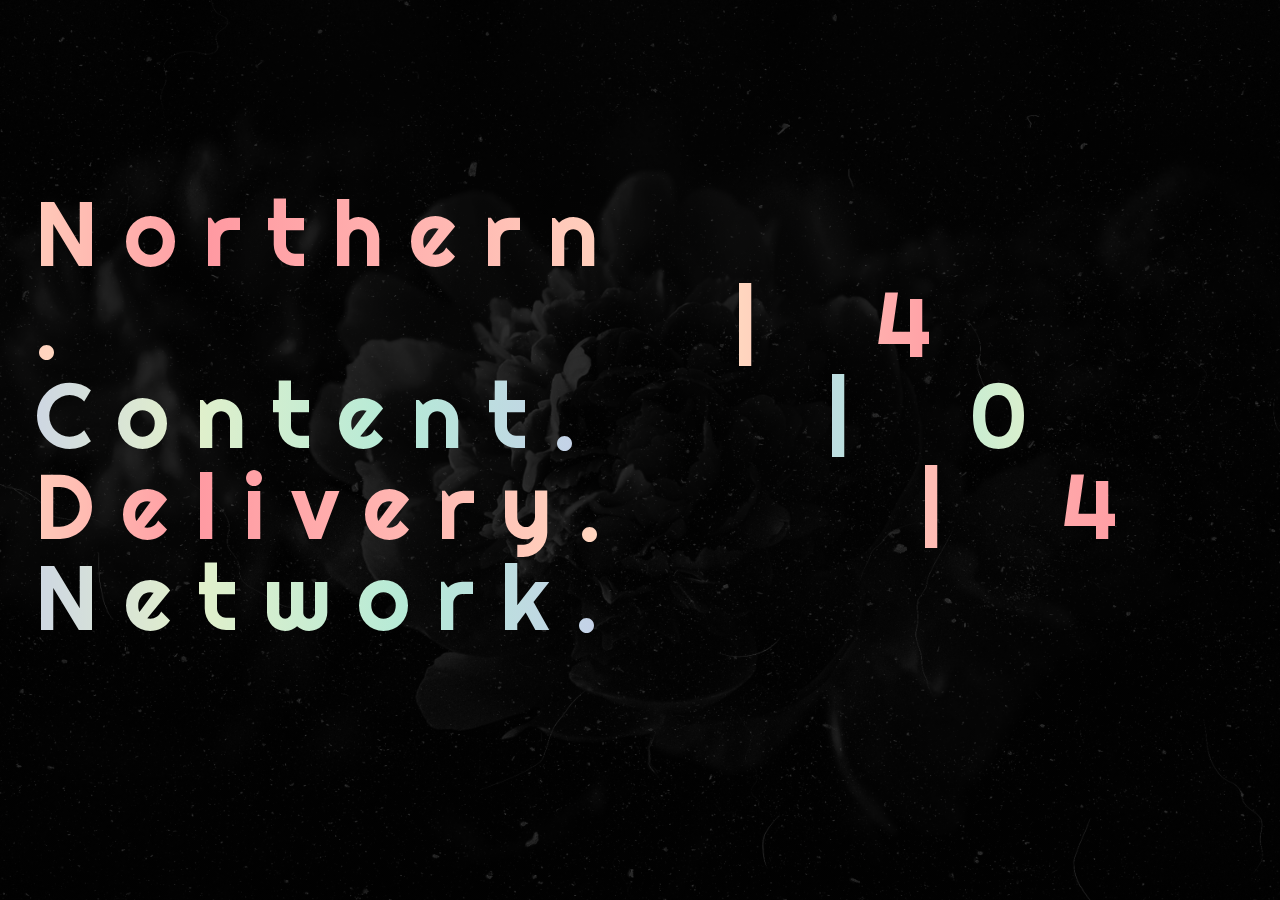
==== 404/index.html @ 8bcfa13d "Add files via upload" ====
<!DOCTYPE HTML>
<html lang="en">
	<head>
		<title>N̷R̷T̷H̷C̷D̷N̷.̷M̷E̷</title>
		<meta charset="utf-8" />
		<meta name="viewport" content="width=device-width,initial-scale=1,user-scalable=no" />
		<meta name="description" content="NRTHCDN, Some Wacky CDN for ServersFrom.Space. Idk, probably my shared files and images here." />
		<link href="https://fonts.googleapis.com/css?family=Righteous:400,400italic" rel="stylesheet" type="text/css" />
		<link rel="icon" type="image/png" href="assets/images/favicon.png" />
		<link rel="apple-touch-icon" href="assets/images/apple-touch-icon.png" />
		<link rel="stylesheet" href="assets/main.css" />
		<noscript><link rel="stylesheet" href="assets/noscript.css" /></noscript>
	</head>
	<body class="is-loading">
		<div id="wrapper">
			<div id="main">
				<div class="inner">
					<div id="container02" class="container columns">
						<div class="inner">
							<div>
								<h1 id="text06"><a href="#">Northern.</a></h1>
								<h1 id="text04"><a href="#">Content.</a></h1>
								<h1 id="text08"><a href="#">Delivery.</a></h1>
								<h1 id="text02"><a href="#">Network.</a></h1>
							</div>
							<div>
								<h1 id="text03"><a href="#">⠀|⠀4</a></h1>
								<h1 id="text07"><a href="#">⠀⠀|⠀0</a></h1>
								<h1 id="text05"><a href="#">⠀⠀⠀|⠀4</a></h1>
							</div>
						</div>
					</div>
					<div id="embed07">
						<style>
						.rainbow_text_animated {
						 background: linear-gradient(to right, #6666ff, #0099ff, #00ff00, #ff3399, #6666ff);
						 -webkit-background-clip: text;
						 background-clip: text;
						 color: transparent;
						 animation: rainbow_animation 6s ease-in-out infinite;
						 background-size: 400% 100%;
						}
						
						@keyframes rainbow_animation {
						 0%,100% {
						 background-position: 0 0;
						 }
						
						 50% {
						 background-position: 100% 0;
						 }
						}
						</style>
					</div>
				</div>
			</div>
		</div>
		<script src="assets/main.js"></script>
	</body>
</html>
---- 404/assets/main.css ----
html,body,div,span,applet,object,iframe,h1,h2,h3,h4,h5,h6,p,blockquote,pre,a,abbr,acronym,address,big,cite,code,del,dfn,em,img,ins,kbd,q,s,samp,small,strike,strong,sub,sup,tt,var,b,u,i,center,dl,dt,dd,ol,ul,li,fieldset,form,label,legend,table,caption,tbody,tfoot,thead,tr,th,td,article,aside,canvas,details,embed,figure,figcaption,footer,header,hgroup,menu,nav,output,ruby,section,summary,time,mark,audio,video{margin:0;padding:0;border:0;font-size:100%;font:inherit;vertical-align:baseline;}article,aside,details,figcaption,figure,footer,header,hgroup,menu,nav,section{display:block;}body{line-height:1;}ol,ul{list-style:none;}blockquote,q{quotes:none;}blockquote:before,blockquote:after,q:before,q:after{content:'';content:none;}table{border-collapse:collapse;border-spacing:0;}body{-webkit-text-size-adjust:none}mark{background-color:transparent;color:inherit}input::-moz-focus-inner{border:0;padding:0}input[type="text"],input[type="email"],select,textarea{-moz-appearance:none;-webkit-appearance:none;-ms-appearance:none;appearance:none}

*, *:before, *:after {
	box-sizing: border-box;
}

body {
	min-width: 320px;
	min-height: 100vh;
	line-height: 1.0;
	word-wrap: break-word;
	overflow-x: hidden;
}

u {
	text-decoration: underline;
}

strong {
	color: inherit;
	font-weight: bolder;
}

em {
	font-style: italic;
}

code {
	font-family: 'Lucida Console', 'Courier New', monospace;
	font-weight: normal;
	text-indent: 0;
	letter-spacing: 0;
	font-size: 0.9em;
	margin: 0 0.25em;
	padding: 0.25em 0.5em;
	background-color: rgba(144,144,144,0.25);
	border-radius: 0.25em;
}

mark {
	background-color: rgba(144,144,144,0.25);
}

a {
	-moz-transition: color 0.25s ease, background-color 0.25s ease, border-color 0.25s ease;
	-webkit-transition: color 0.25s ease, background-color 0.25s ease, border-color 0.25s ease;
	-ms-transition: color 0.25s ease, background-color 0.25s ease, border-color 0.25s ease;
	transition: color 0.25s ease, background-color 0.25s ease, border-color 0.25s ease;
	color: inherit;
	text-decoration: underline;
}

s {
	text-decoration: line-through;
}

body:before {
	content: '';
	display: block;
	position: fixed;
	top: 0;
	left: 0;
	width: 100vw;
	height: 100vh;
	z-index: 0;
	-moz-pointer-events: none;
	-webkit-pointer-events: none;
	-ms-pointer-events: none;
	pointer-events: none;
	-moz-transform: scale(1);
	-webkit-transform: scale(1);
	-ms-transform: scale(1);
	transform: scale(1);
	background-attachment: scroll;
	background-image: linear-gradient(to top, rgba(0,0,0,0.753), rgba(0,0,0,0.753)), url('images/bg.png');
	background-position: 0% 0%, center;
	background-repeat: repeat, no-repeat;
	background-size: auto, cover;
	background-color: #FFFFFF;
}

body:after {
	display: block;
	content: '';
	position: fixed;
	top: 0;
	left: 0;
	width: 100%;
	height: 100%;
	background-color: #000000;
	z-index: 1;
	opacity: 0;
	visibility: hidden;
	-moz-transition: opacity 1s ease-in-out 0s, visibility 1s 0s;
	-webkit-transition: opacity 1s ease-in-out 0s, visibility 1s 0s;
	-ms-transition: opacity 1s ease-in-out 0s, visibility 1s 0s;
	transition: opacity 1s ease-in-out 0s, visibility 1s 0s;
	-moz-transform: scale(1);
	-webkit-transform: scale(1);
	-ms-transform: scale(1);
	transform: scale(1);
}

body.is-loading:after {
	opacity: 1;
	visibility: visible;
}

html {
	font-size: 18pt;
}

#wrapper {
	-webkit-overflow-scrolling: touch;
	display: flex;
	-moz-flex-direction: column;
	-webkit-flex-direction: column;
	-ms-flex-direction: column;
	flex-direction: column;
	-moz-align-items: center;
	-webkit-align-items: center;
	-ms-align-items: center;
	align-items: center;
	-moz-justify-content: center;
	-webkit-justify-content: center;
	-ms-justify-content: center;
	justify-content: center;
	min-height: 100vh;
	position: relative;
	z-index: 2;
	overflow: hidden;
}

#main {
	display: flex;
	position: relative;
	max-width: 100%;
	z-index: 1;
	-moz-align-items: center;
	-webkit-align-items: center;
	-ms-align-items: center;
	align-items: center;
	-moz-justify-content: center;
	-webkit-justify-content: center;
	-ms-justify-content: center;
	justify-content: center;
	-moz-flex-grow: 0;
	-webkit-flex-grow: 0;
	-ms-flex-grow: 0;
	flex-grow: 0;
	-moz-flex-shrink: 0;
	-webkit-flex-shrink: 0;
	-ms-flex-shrink: 0;
	flex-shrink: 0;
	text-align: center;
	-moz-transition: opacity 2s ease 0s,-moz-filter 2s ease 0s;
	-webkit-transition: opacity 2s ease 0s,-webkit-filter 2s ease 0s;
	-ms-transition: opacity 2s ease 0s,-ms-filter 2s ease 0s;
	transition: opacity 2s ease 0s,filter 2s ease 0s;
}

#main > .inner {
	position: relative;
	z-index: 1;
	border-radius: inherit;
	padding: 4rem 2rem;
	max-width: 100%;
	width: 76rem;
}

#main > .inner > * {
	margin-top: 4rem;
	margin-bottom: 4rem;
	-moz-transition: opacity 1s ease-in-out 0s,-moz-filter 1s ease-in-out 0s;
	-webkit-transition: opacity 1s ease-in-out 0s,-webkit-filter 1s ease-in-out 0s;
	-ms-transition: opacity 1s ease-in-out 0s,-ms-filter 1s ease-in-out 0s;
	transition: opacity 1s ease-in-out 0s,filter 1s ease-in-out 0s;
}

#main > .inner > :first-child {
	margin-top: 0 !important;
}

#main > .inner > :last-child {
	margin-bottom: 0 !important;
}

#main > .inner > .full {
	margin-left: calc(-2rem);
	width: calc(100% + 4rem + 0.4725px);
	max-width: calc(100% + 4rem + 0.4725px);
}

#main > .inner > .full:first-child {
	margin-top: -4rem !important;
	border-top-left-radius: inherit;
	border-top-right-radius: inherit;
}

#main > .inner > .full:last-child {
	margin-bottom: -4rem !important;
	border-bottom-left-radius: inherit;
	border-bottom-right-radius: inherit;
}

#main > .inner > .full.screen {
	width: 100vw;
	max-width: 100vw;
	position: relative;
	border-radius: 0 !important;
	left: 50%;
	right: auto;
	margin-left: -50vw;
}

body.is-loading #main {
	opacity: 0;
	-moz-filter: blur(2px);
	-webkit-filter: blur(2px);
	-ms-filter: blur(2px);
	filter: blur(2px);
}

body.is-loading #main > .inner > * {
	opacity: 0;
	-moz-filter: blur(2px);
	-webkit-filter: blur(2px);
	-ms-filter: blur(2px);
	filter: blur(2px);
}

#main > .inner > :nth-child(2) {
	-moz-transition-delay: 0.375s;
	-webkit-transition-delay: 0.375s;
	-ms-transition-delay: 0.375s;
	transition-delay: 0.375s;
}

#main > .inner > :nth-child(3) {
	-moz-transition-delay: 0.75s;
	-webkit-transition-delay: 0.75s;
	-ms-transition-delay: 0.75s;
	transition-delay: 0.75s;
}

#main > .inner > :nth-child(4) {
	-moz-transition-delay: 1.125s;
	-webkit-transition-delay: 1.125s;
	-ms-transition-delay: 1.125s;
	transition-delay: 1.125s;
}

#main > .inner > :nth-child(5) {
	-moz-transition-delay: 1.5s;
	-webkit-transition-delay: 1.5s;
	-ms-transition-delay: 1.5s;
	transition-delay: 1.5s;
}

#main > .inner > :nth-child(6) {
	-moz-transition-delay: 1.875s;
	-webkit-transition-delay: 1.875s;
	-ms-transition-delay: 1.875s;
	transition-delay: 1.875s;
}

#main > .inner > :nth-child(7) {
	-moz-transition-delay: 2.25s;
	-webkit-transition-delay: 2.25s;
	-ms-transition-delay: 2.25s;
	transition-delay: 2.25s;
}

#main > .inner > :nth-child(8) {
	-moz-transition-delay: 2.625s;
	-webkit-transition-delay: 2.625s;
	-ms-transition-delay: 2.625s;
	transition-delay: 2.625s;
}

#main > .inner > :nth-child(9) {
	-moz-transition-delay: 3s;
	-webkit-transition-delay: 3s;
	-ms-transition-delay: 3s;
	transition-delay: 3s;
}

body.is-instant #main, body.is-instant #main > .inner > *,body.is-instant #main > .inner > section > *  {
	-moz-transition: none !important;
	-webkit-transition: none !important;
	-ms-transition: none !important;
	transition: none !important;
}

body.is-instant:after {
	display: none !important;
	-moz-transition: none !important;
	-webkit-transition: none !important;
	-ms-transition: none !important;
	transition: none !important;
}

h1 br + br, h2 br + br, h3 br + br, p br + br {
	display: block;
	content: ' ';
}

h1 .li, h2 .li, h3 .li, p .li {
	display: list-item;
	padding-left: 0.5em;
	margin: 0.75em 0 0 1em;
}

#text06 br + br {
	margin-top: 0.6rem;
}

#text06 {
	text-align: left;
	color: #F5DEB3;
	font-family: 'Righteous', cursive;
	letter-spacing: 1.5rem;
	width: calc(100% + 1.5rem);
	font-size: 5.25em;
	line-height: 1;
	font-weight: 400;
}

#text06 a {
	text-decoration: none;
}

#text06 a:hover {
	text-decoration: underline;
}

#text06 a {
	background: linear-gradient(to right, #FF9AA2, #FFB7B2, #FFDAC1, #FF9AA2, #FFB7B2, #FFDAC1, #FF9AA2, #FFB7B2, #FFDAC1, #FF9AA2, #FFB7B2, #FFDAC1);
	-webkit-background-clip: text;
	background-clip: text;
	color: transparent;
	animation: rainbow_animation 4s ease-in-out infinite;
	background-size: 400% 100%;
	background-position: 100% 0;
}

#text03 br + br {
	margin-top: 0.6rem;
}

#text03 {
	text-align: left;
	color: #F5DEB3;
	font-family: 'Righteous', cursive;
	letter-spacing: 1.5rem;
	width: calc(100% + 1.5rem);
	font-size: 5.25em;
	line-height: 1;
	font-weight: 400;
}

#text03 a {
	text-decoration: none;
}

#text03 a:hover {
	text-decoration: underline;
}

#text03 a {
	background: linear-gradient(to left, #FF9AA2, #FFB7B2, #FFDAC1, #FF9AA2, #FFB7B2, #FFDAC1, #FF9AA2, #FFB7B2, #FFDAC1, #FF9AA2, #FFB7B2, #FFDAC1);
	-webkit-background-clip: text;
	background-clip: text;
	color: transparent;
	animation: rainbow_animation 4s ease-in-out infinite;
	background-size: 400% 100%;
	background-position: 100% 0;
}

#text07 br + br {
	margin-top: 0.6rem;
}

#text07 {
	text-align: left;
	color: #F5DEB3;
	font-family: 'Righteous', cursive;
	letter-spacing: 1.5rem;
	width: calc(100% + 1.5rem);
	font-size: 5.25em;
	line-height: 1;
	font-weight: 400;
}

#text07 a {
	text-decoration: none;
}

#text07 a:hover {
	text-decoration: underline;
}

#text07 a {
	background: linear-gradient(to left, #E2F0CB, #B5EAD7, #C7CEEA, #E2F0CB, #B5EAD7, #C7CEEA, #E2F0CB, #B5EAD7, #C7CEEA, #E2F0CB, #B5EAD7, #C7CEEA);
	-webkit-background-clip: text;
	background-clip: text;
	color: transparent;
	animation: rainbow_animation 4s ease-in-out infinite;
	background-size: 400% 100%;
	background-position: 100% 0;
}

#text05 br + br {
	margin-top: 0.6rem;
}

#text05 {
	text-align: left;
	color: #F5DEB3;
	font-family: 'Righteous', cursive;
	letter-spacing: 1.5rem;
	width: calc(100% + 1.5rem);
	font-size: 5.25em;
	line-height: 1;
	font-weight: 400;
}

#text05 a {
	text-decoration: none;
}

#text05 a:hover {
	text-decoration: underline;
}

#text05 a {
	background: linear-gradient(to left, #FF9AA2, #FFB7B2, #FFDAC1, #FF9AA2, #FFB7B2, #FFDAC1, #FF9AA2, #FFB7B2, #FFDAC1, #FF9AA2, #FFB7B2, #FFDAC1);
	-webkit-background-clip: text;
	background-clip: text;
	color: transparent;
	animation: rainbow_animation 4s ease-in-out infinite;
	background-size: 400% 100%;
	background-position: 100% 0;
}

#text04 br + br {
	margin-top: 0.6rem;
}

#text04 {
	text-align: left;
	color: #F5DEB3;
	font-family: 'Righteous', cursive;
	letter-spacing: 1.5rem;
	width: calc(100% + 1.5rem);
	font-size: 5.25em;
	line-height: 1;
	font-weight: 400;
}

#text04 a {
	text-decoration: none;
}

#text04 a:hover {
	text-decoration: underline;
}

#text04 a {
	background: linear-gradient(to right, #E2F0CB, #B5EAD7, #C7CEEA, #E2F0CB, #B5EAD7, #C7CEEA, #E2F0CB, #B5EAD7, #C7CEEA, #E2F0CB, #B5EAD7, #C7CEEA);
	-webkit-background-clip: text;
	background-clip: text;
	color: transparent;
	animation: rainbow_animation 4s ease-in-out infinite;
	background-size: 400% 100%;
	background-position: 100% 0;
}

#text08 br + br {
	margin-top: 0.6rem;
}

#text08 {
	text-align: left;
	color: #F5DEB3;
	font-family: 'Righteous', cursive;
	letter-spacing: 1.5rem;
	width: calc(100% + 1.5rem);
	font-size: 5.25em;
	line-height: 1;
	font-weight: 400;
}

#text08 a {
	text-decoration: none;
}

#text08 a:hover {
	text-decoration: underline;
}

#text08 a {
	background: linear-gradient(to right, #FF9AA2, #FFB7B2, #FFDAC1, #FF9AA2, #FFB7B2, #FFDAC1, #FF9AA2, #FFB7B2, #FFDAC1, #FF9AA2, #FFB7B2, #FFDAC1);
	-webkit-background-clip: text;
	background-clip: text;
	color: transparent;
	animation: rainbow_animation 4s ease-in-out infinite;
	background-size: 400% 100%;
	background-position: 100% 0;
}

#text02 br + br {
	margin-top: 0.6rem;
}

#text02 {
	text-align: left;
	color: #F5DEB3;
	font-family: 'Righteous', cursive;
	letter-spacing: 1.5rem;
	width: calc(100% + 1.5rem);
	font-size: 5.25em;
	line-height: 1;
	font-weight: 400;
}

#text02 a {
	text-decoration: none;
}

#text02 a:hover {
	text-decoration: underline;
}

#text02 a {
	background: linear-gradient(to right, #E2F0CB, #B5EAD7, #C7CEEA, #E2F0CB, #B5EAD7, #C7CEEA, #E2F0CB, #B5EAD7, #C7CEEA, #E2F0CB, #B5EAD7, #C7CEEA);
	-webkit-background-clip: text;
	background-clip: text;
	color: transparent;
	animation: rainbow_animation 4s ease-in-out infinite;
	background-size: 400% 100%;
	background-position: 100% 0;
}

.container > .inner {
	vertical-align: top;
	position: relative;
	max-width: 100%;
	border-radius: inherit;
}

#main .container.full:first-child > .inner {
	border-top-left-radius: inherit;
	border-top-right-radius: inherit;
}

#main .container.full:last-child > .inner {
	border-bottom-left-radius: inherit;
	border-bottom-right-radius: inherit;
}

#container02 > .inner {
	padding: 0rem 0rem;
	width: 100%;
	max-width: 76rem;
}

#container02 {
	display: flex;
	width: 100%;
	-moz-align-items: center;
	-webkit-align-items: center;
	-ms-align-items: center;
	align-items: center;
	-moz-justify-content: center;
	-webkit-justify-content: center;
	-ms-justify-content: center;
	justify-content: center;
	background-color: transparent;
}

#container02.default > .inner > * {
	margin-top: 0rem;
	margin-bottom: 0rem;
}

#container02.default > .inner > *:first-child {
	margin-top: 0 !important;
}

#container02.default > .inner > *:last-child {
	margin-bottom: 0 !important;
}

#container02.columns > .inner {
	-moz-flex-wrap: wrap;
	-webkit-flex-wrap: wrap;
	-ms-flex-wrap: wrap;
	flex-wrap: wrap;
	display: inline-flex;
	-moz-align-items: center;
	-webkit-align-items: center;
	-ms-align-items: center;
	align-items: center;
}

#container02.columns > .inner > * {
	-moz-flex-shrink: 0;
	-webkit-flex-shrink: 0;
	-ms-flex-shrink: 0;
	flex-shrink: 0;
	-moz-flex-grow: 0;
	-webkit-flex-grow: 0;
	-ms-flex-grow: 0;
	flex-grow: 0;
	max-width: 100%;
	padding: 0 0 0 0rem;
}

#container02.columns > .inner > * > * {
	margin-top: 0rem;
	margin-bottom: 0rem;
}

#container02.columns > .inner > * > *:first-child {
	margin-top: 0 !important;
}

#container02.columns > .inner > * > *:last-child {
	margin-bottom: 0 !important;
}

#container02.columns > .inner > *:first-child {
	margin-left: 0rem;
}

#container02.default > .inner > .full {
	margin-left: calc(0rem);
	width: calc(100% + 0rem + 0.4725px);
	max-width: none;
}

#container02.default > .inner > .full:first-child {
	margin-top: 0rem !important;
	border-top-left-radius: inherit;
	border-top-right-radius: inherit;
}

#container02.default > .inner > .full:last-child {
	margin-bottom: 0rem !important;
	border-bottom-left-radius: inherit;
	border-bottom-right-radius: inherit;
}

#container02.columns > .inner > div > .full {
	margin-left: calc(-0rem);
	width: calc(100% + 0rem + 0.4725px);
	max-width: none;
}

#container02.columns > .inner > div:first-child > .full {
	margin-left: calc(0rem);
	width: calc(100% + 0rem + 0.4725px);
}

#container02.columns > .inner > div:last-child > .full {
	width: calc(100% + 0rem + 0.4725px);
}

#container02.columns > .inner > div > .full:first-child {
	margin-top: calc(0rem) !important;
}

#container02.columns > .inner > div > .full:last-child {
	margin-bottom: calc(0rem) !important;
}

#container02.columns > .inner > .full {
	align-self: stretch;
}

#container02.columns > .inner > .full:first-child {
	border-top-left-radius: inherit;
	border-bottom-left-radius: inherit;
}

#container02.columns > .inner > .full:last-child {
	border-top-right-radius: inherit;
	border-bottom-right-radius: inherit;
}

#container02.columns > .inner > .full > .full:first-child:last-child {
	height: calc(100% + 0rem);
	border-radius: inherit;
}

#container02.columns > .inner > .full > .full:first-child:last-child img {
	position: absolute;
	width: 100%;
	height: 100%;
}

#container02.columns > .inner > .full > .full:first-child:last-child a, #container02.columns > .inner > .full > .full:first-child:last-child span, #container02.columns > .inner > .full > .full:first-child:last-child img {
	height: 100%;
	border-radius: inherit;
}

#container02 > .inner > :nth-child(1) {
	width: 50%;
}

#container02 > .inner > :nth-child(2) {
	width: 50%;
}

@media (max-width: 1680px) {
	html {
		font-size: 13pt;
	}
}

@media (max-width: 1280px) {
	html {
		font-size: 13pt;
	}
}

@media (max-width: 980px) {
	html {
		font-size: 11pt;
	}
}

@media (max-width: 736px) {
	html {
		font-size: 11pt;
	}
	
	#main > .inner {
		padding: 3.5rem 2rem;
	}
	
	#main > .inner > * {
		margin-top: 4rem;
		margin-bottom: 4rem;
	}
	
	#main > .inner > .full {
		margin-left: calc(-2rem);
		width: calc(100% + 4rem + 0.4725px);
		max-width: calc(100% + 4rem + 0.4725px);
	}
	
	#main > .inner > .full:first-child {
		margin-top: -3.5rem !important;
	}
	
	#main > .inner > .full:last-child {
		margin-bottom: -3.5rem !important;
	}
	
	#main > .inner > .full.screen {
		margin-left: -50vw;
	}
	
	#text06 {
		letter-spacing: 1.3125rem;
		width: calc(100% + 1.3125rem);
		font-size: 3.5em;
		line-height: 1;
	}
	
	#text03 {
		letter-spacing: 1.3125rem;
		width: calc(100% + 1.3125rem);
		font-size: 3.5em;
		line-height: 1;
	}
	
	#text07 {
		letter-spacing: 1.3125rem;
		width: calc(100% + 1.3125rem);
		font-size: 3.5em;
		line-height: 1;
	}
	
	#text05 {
		letter-spacing: 1.3125rem;
		width: calc(100% + 1.3125rem);
		font-size: 3.5em;
		line-height: 1;
	}
	
	#text04 {
		letter-spacing: 1.3125rem;
		width: calc(100% + 1.3125rem);
		font-size: 3.5em;
		line-height: 1;
	}
	
	#text08 {
		letter-spacing: 1.3125rem;
		width: calc(100% + 1.3125rem);
		font-size: 3.5em;
		line-height: 1;
	}
	
	#text02 {
		letter-spacing: 1.3125rem;
		width: calc(100% + 1.3125rem);
		font-size: 3.5em;
		line-height: 1;
	}
	
	#container02 > .inner {
		padding: 0rem 0rem;
		max-width: 100%;
	}
	
	#container02.default > .inner > * {
		margin-top: 0rem;
		margin-bottom: 0rem;
	}
	
	#container02.columns > .inner {
		-moz-flex-direction: column !important;
		-webkit-flex-direction: column !important;
		-ms-flex-direction: column !important;
		flex-direction: column !important;
		-moz-flex-wrap: nowrap !important;
		-webkit-flex-wrap: nowrap !important;
		-ms-flex-wrap: nowrap !important;
		flex-wrap: nowrap !important;
	}
	
	#container02.columns > .inner > span {
		display: none;
	}
	
	#container02.columns > .inner > * > * {
		margin-top: 0rem;
		margin-bottom: 0rem;
	}
	
	#container02.columns > .inner > * {
		padding: 0rem 0 !important;
	}
	
	#container02.columns > .inner > *:first-child {
		margin-left: 0 !important;
		padding-top: 0 !important;
	}
	
	#container02.columns > .inner > *:last-child {
		padding-bottom: 0 !important;
	}
	
	#container02.columns > .inner > div.after-spacer {
		padding-top: 0 !important;
	}
	
	#container02.columns > .inner > div.before-spacer {
		padding-bottom: 0 !important;
	}
	
	#container02.default > .inner > .full {
		margin-left: calc(0rem);
		width: calc(100% + 0rem + 0.4725px);
	}
	
	#container02.default > .inner > .full:first-child {
		margin-top: 0rem !important;
	}
	
	#container02.default > .inner > .full:last-child {
		margin-bottom: 0rem !important;
	}
	
	#container02.columns > .inner > div > .full {
		margin-left: calc(0rem);
		width: calc(100% + 0rem + 0.4725px);
	}
	
	#container02.columns > .inner > div:first-of-type > .full {
		margin-left: calc(0rem);
		width: calc(100% + 0rem + 0.4725px);
	}
	
	#container02.columns > .inner > div:last-of-type > .full {
		margin-left: calc(0rem);
		width: calc(100% + 0rem + 0.4725px);
	}
	
	#container02.columns > .inner > div > .full:first-child {
		margin-top: -0rem !important;
	}
	
	#container02.columns > .inner > div > .full:last-child {
		margin-bottom: -0rem !important;
	}
	
	#container02.columns > .inner > div:first-of-type > .full:first-child {
		margin-top: calc(0rem) !important;
	}
	
	#container02.columns > .inner > div:last-of-type > .full:last-child {
		margin-bottom: calc(0rem) !important;
	}
	
	#container02.columns > .inner > div:first-of-type, #container02.columns > .inner > div:first-of-type > .full:first-child {
		border-top-left-radius: inherit;
		border-top-right-radius: inherit;
	}
	
	#container02.columns > .inner > div:last-of-type, #container02.columns > .inner > div:last-of-type > .full:last-child {
		border-bottom-left-radius: inherit;
		border-bottom-right-radius: inherit;
	}
	
	#container02.columns > .inner > div:first-of-type, #container02.columns > .inner > div:first-of-type > .full:last-child {
		border-bottom-left-radius: 0 !important;
	}
	
	#container02.columns > .inner > div:last-of-type, #container02.columns > .inner > div:last-of-type > .full:first-child {
		border-top-right-radius: 0 !important;
	}
	
	#container02.columns > .inner > .full > .full:first-child:last-child {
		height: auto;
	}
	
	#container02.columns > .inner > .full > .full:first-child:last-child img {
		position: relative;
		width: 100%;
		height: auto;
	}
	
	#container02.columns > .inner > .full > .full:first-child:last-child a, #container02.columns > .inner > .full > .full:first-child:last-child span, #container02.columns > .inner > .full > .full:first-child:last-child img {
		height: auto;
	}
	
	#container02 > .inner > :nth-child(1) {
		width: 100% !important;
		min-height: 100% !important;
		text-align: inherit !important;
	}
	
	#container02 > .inner > :nth-child(2) {
		width: 100% !important;
		min-height: 100% !important;
		text-align: inherit !important;
	}
}

@media (max-width: 480px) {
	#main > .inner > * {
		margin-top: 3.0625rem;
		margin-bottom: 3.0625rem;
	}
	
	#container02.default > .inner > * {
		margin-top: 0rem;
		margin-bottom: 0rem;
	}
	
	#container02.columns > .inner > * > * {
		margin-top: 0rem;
		margin-bottom: 0rem;
	}
}

@media (max-width: 360px) {
	#main > .inner {
		padding: 2.625rem 1.5rem;
	}
	
	#main > .inner > * {
		margin-top: 2.25rem;
		margin-bottom: 2.25rem;
	}
	
	#main > .inner > .full {
		margin-left: calc(-1.5rem);
		width: calc(100% + 3rem + 0.4725px);
		max-width: calc(100% + 3rem + 0.4725px);
	}
	
	#main > .inner > .full:first-child {
		margin-top: -2.625rem !important;
	}
	
	#main > .inner > .full:last-child {
		margin-bottom: -2.625rem !important;
	}
	
	#main > .inner > .full.screen {
		margin-left: -50vw;
	}
	
	#text06 {
		font-size: 3.5em;
	}
	
	#text03 {
		font-size: 3.5em;
	}
	
	#text07 {
		font-size: 3.5em;
	}
	
	#text05 {
		font-size: 3.5em;
	}
	
	#text04 {
		font-size: 3.5em;
	}
	
	#text08 {
		font-size: 3.5em;
	}
	
	#text02 {
		font-size: 3.5em;
	}
	
	#container02 > .inner {
		padding: 0rem 0rem;
	}
	
	#container02.default > .inner > * {
		margin-top: 0rem;
		margin-bottom: 0rem;
	}
	
	#container02.columns > .inner > * > * {
		margin-top: 0rem;
		margin-bottom: 0rem;
	}
	
	#container02.default > .inner > .full {
		margin-left: calc(-0rem);
		width: calc(100% + 0rem + 0.4725px);
	}
	
	#container02.default > .inner > .full:first-child {
		margin-top: -0rem !important;
	}
	
	#container02.default > .inner > .full:last-child {
		margin-bottom: -0rem !important;
	}
	
	#container02.columns > .inner > div > .full {
		margin-left: calc(-0rem);
		width: calc(100% + 0rem + 0.4725px);
	}
	
	#container02.columns > .inner > div:first-of-type > .full {
		margin-left: calc(-0rem);
		width: calc(100% + 0rem + 0.4725px);
	}
	
	#container02.columns > .inner > div:last-of-type > .full {
		margin-left: calc(-0rem);
		width: calc(100% + 0rem + 0.4725px);
	}
	
	#container02.columns > .inner > div > .full:first-child {
		margin-top: -0rem !important;
	}
	
	#container02.columns > .inner > div > .full:last-child {
		margin-bottom: -0rem !important;
	}
	
	#container02.columns > .inner > div:first-of-type > .full:first-child {
		margin-top: calc(-0rem) !important;
	}
	
	#container02.columns > .inner > div:last-of-type > .full:last-child {
		margin-bottom: calc(-0rem) !important;
	}
}
---- 404/assets/noscript.css ----
body {
	overflow: auto !important;
}

body:after {
	display: none !important;
}

#main > .inner {
	opacity: 1.0 !important;
}

#main {
	opacity: 1.0 !important;
	-moz-transform: none !important;
	-webkit-transform: none !important;
	-ms-transform: none !important;
	transform: none !important;
	-moz-transition: none !important;
	-webkit-transition: none !important;
	-ms-transition: none !important;
	transition: none !important;
	-moz-filter: none !important;
	-webkit-filter: none !important;
	-ms-filter: none !important;
	filter: none !important;
}

#main > .inner > section {
	opacity: 1.0 !important;
	-moz-transform: none !important;
	-webkit-transform: none !important;
	-ms-transform: none !important;
	transform: none !important;
	-moz-transition: none !important;
	-webkit-transition: none !important;
	-ms-transition: none !important;
	transition: none !important;
	-moz-filter: none !important;
	-webkit-filter: none !important;
	-ms-filter: none !important;
	filter: none !important;
}

#main > .inner > * {
	opacity: 1.0 !important;
	-moz-transform: none !important;
	-webkit-transform: none !important;
	-ms-transform: none !important;
	transform: none !important;
	-moz-transition: none !important;
	-webkit-transition: none !important;
	-ms-transition: none !important;
	transition: none !important;
	-moz-filter: none !important;
	-webkit-filter: none !important;
	-ms-filter: none !important;
	filter: none !important;
}
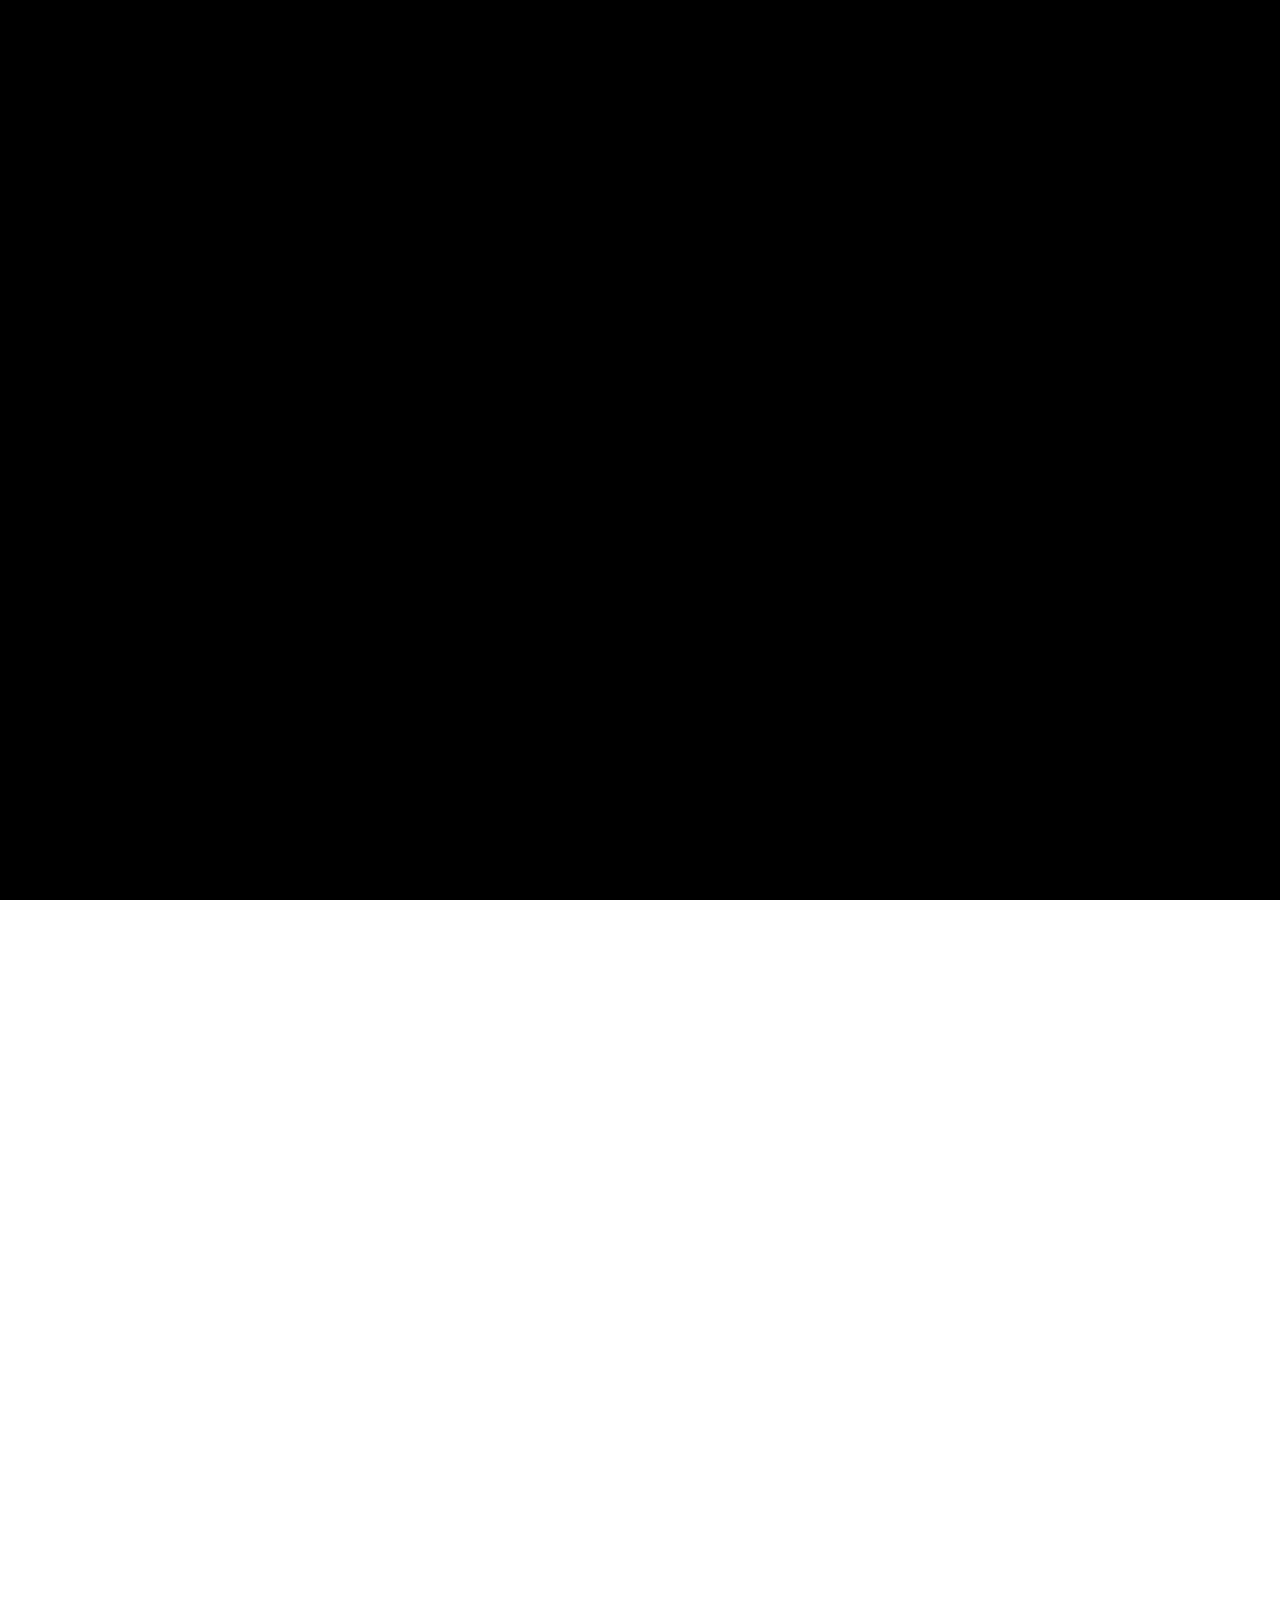
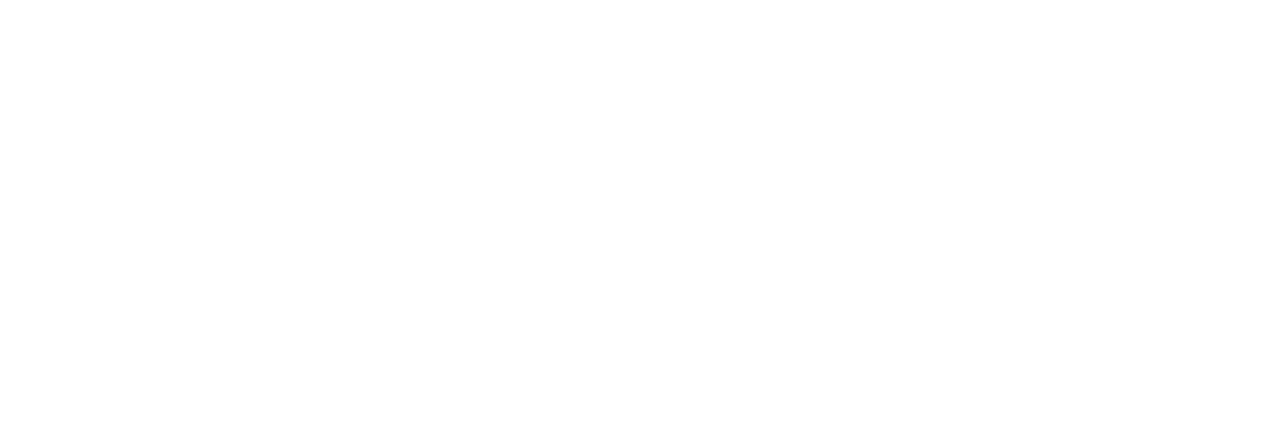
==== commit 06f01341: "Fixed the About Us glitch. No info for you." ====
--- a/404/index.html
+++ b/404/index.html
@@ -1,13 +1,11 @@
 <!DOCTYPE HTML>
 <html lang="en">
 	<head>
-		<title>N̷R̷T̷H̷C̷D̷N̷.̷M̷E̷</title>
+		<title>𝙉𝙤𝙧𝙩𝙝𝙚𝙧𝙣 𝘾𝙤𝙣𝙩𝙚𝙣𝙩 𝘿𝙚𝙡𝙞𝙫𝙚𝙧𝙮 𝙉𝙚𝙩𝙬𝙤𝙧𝙠</title>
 		<meta charset="utf-8" />
-		<meta name="viewport" content="width=device-width,initial-scale=1,user-scalable=no" />
-		<meta name="description" content="NRTHCDN, Some Wacky CDN for ServersFrom.Space. Idk, probably my shared files and images here." />
-		<link href="https://fonts.googleapis.com/css?family=Righteous:400,400italic" rel="stylesheet" type="text/css" />
-		<link rel="icon" type="image/png" href="assets/images/favicon.png" />
-		<link rel="apple-touch-icon" href="assets/images/apple-touch-icon.png" />
+		<meta name="viewport" content="width=device-width,initial-scale=1,user-scalable=yes" />
+		<meta name="description" content="Northern Content Delivery Network // NRTHCDN // For Everyone by CarbonTTV" />
+		<link href="https://fonts.googleapis.com/css?family=Josefin+Sans:400,400italic&display=swap" rel="stylesheet" type="text/css" />
 		<link rel="stylesheet" href="assets/main.css" />
 		<noscript><link rel="stylesheet" href="assets/noscript.css" /></noscript>
 	</head>
@@ -15,46 +13,87 @@
 		<div id="wrapper">
 			<div id="main">
 				<div class="inner">
-					<div id="container02" class="container columns">
-						<div class="inner">
-							<div>
-								<h1 id="text06"><a href="#">Northern.</a></h1>
-								<h1 id="text04"><a href="#">Content.</a></h1>
-								<h1 id="text08"><a href="#">Delivery.</a></h1>
-								<h1 id="text02"><a href="#">Network.</a></h1>
-							</div>
-							<div>
-								<h1 id="text03"><a href="#">⠀|⠀4</a></h1>
-								<h1 id="text07"><a href="#">⠀⠀|⠀0</a></h1>
-								<h1 id="text05"><a href="#">⠀⠀⠀|⠀4</a></h1>
+					<header id="header">
+						<div id="container09" class="module-border-wrap module container default full screen">
+							<div class="inner">
+								<p id="text30">⠀</p>
 							</div>
 						</div>
-					</div>
-					<div id="embed07">
-						<style>
-						.rainbow_text_animated {
-						 background: linear-gradient(to right, #6666ff, #0099ff, #00ff00, #ff3399, #6666ff);
-						 -webkit-background-clip: text;
-						 background-clip: text;
-						 color: transparent;
-						 animation: rainbow_animation 6s ease-in-out infinite;
-						 background-size: 400% 100%;
-						}
-						
-						@keyframes rainbow_animation {
-						 0%,100% {
-						 background-position: 0 0;
-						 }
-						
-						 50% {
-						 background-position: 100% 0;
-						 }
-						}
-						</style>
-					</div>
+						<div id="container03" class="container default full screen">
+							<div class="inner">
+								<h2 id="text05">Southern Content Delivery Network // 404</h2>
+							</div>
+						</div>
+						<div id="container04" class="container default full screen">
+							<div class="inner">
+								<ul id="buttons01" class="buttons">
+									<li>
+										<a href="https://nrthcdn.me/" class="button n01"><svg><use xlink:href="assets/icons.svg#home"></use></svg><span class="label">Home</span></a>
+									</li><li>
+										<a href="https://ftp.nrthcdn.me/public" class="button n02"><svg><use xlink:href="assets/icons.svg#globe"></use></svg><span class="label">Public Directory</span></a>
+									</li><li>
+										<a href="https://ftp.nrthcdn.me/admin" class="button n03"><svg><use xlink:href="assets/icons.svg#lock"></use></svg><span class="label">Admin Directory</span></a>
+									</li><li>
+										<a href="#" class="button n04"><svg><use xlink:href="assets/icons.svg#information"></use></svg><span class="label">About Us</span></a>
+									</li><li>
+										<a href="&#109;&#97;&#105;&#108;&#116;&#111;&#58;%61%64%6d%69%6e%40%73%65%72%76%65%72%73%66%72%6f%6d%2e%73%70%61%63%65" class="button n05"><svg><use xlink:href="assets/icons.svg#email"></use></svg><span class="label">Contact Us</span></a>
+									</li>
+								</ul>
+							</div>
+						</div>
+						<div id="container01" class="module-border-wrap module container default full screen">
+							<div class="inner">
+								<p id="text28">⠀</p>
+							</div>
+						</div>
+						<div id="container06" class="container default full screen">
+							<div class="inner">
+								<p id="text02">⠀</p>
+							</div>
+						</div>
+					</header>
+					<section id="home-section">
+						<div id="container08" class="container default full screen">
+							<div class="inner">
+							</div>
+						</div>
+					</section>
+					<footer id="footer">
+						<hr id="divider01">
+						<div id="container07" class="container default full screen">
+							<div class="inner">
+								<p id="text03">Copyright © 2019-2020 Northern Content Delivery Network. All Rights Reserved. // <a href="https://app.termly.io/document/privacy-policy/0a8426b0-e937-425b-ad47-7a2e7ea66d4a">Privacy Policy</a> // <a href="https://app.termly.io/document/cookie-policy/93811b1e-5cb4-4eab-bb3f-565e11580219">Cookie Policy</a></h2>
+							</div>
+						</div>
+						<div id="container02" class="module-border-wrap module container default full screen">
+							<div class="inner">
+								<p id="text01">⠀</p>
+							</div>
+						</div>
+					</footer>
 				</div>
 			</div>
 		</div>
 		<script src="assets/main.js"></script>
+		<style>
+		rainbow_text_animated {
+		 background: linear-gradient(to right, #12c2e9, #c471ed, #f64f59);
+		 -webkit-background-clip: text;
+		 background-clip: text;
+		 color: transparent;
+		 animation: rainbow_animation 4s ease-in-out infinite;
+		 background-size: 400% 100%;
+		}
+		
+		@keyframes rainbow_animation {
+		 0%,100% {
+		 background-position: 0 0;
+		 }
+		
+		 50% {
+		 background-position: 100% 0;
+		 }
+		}
+		</style>
 	</body>
 </html>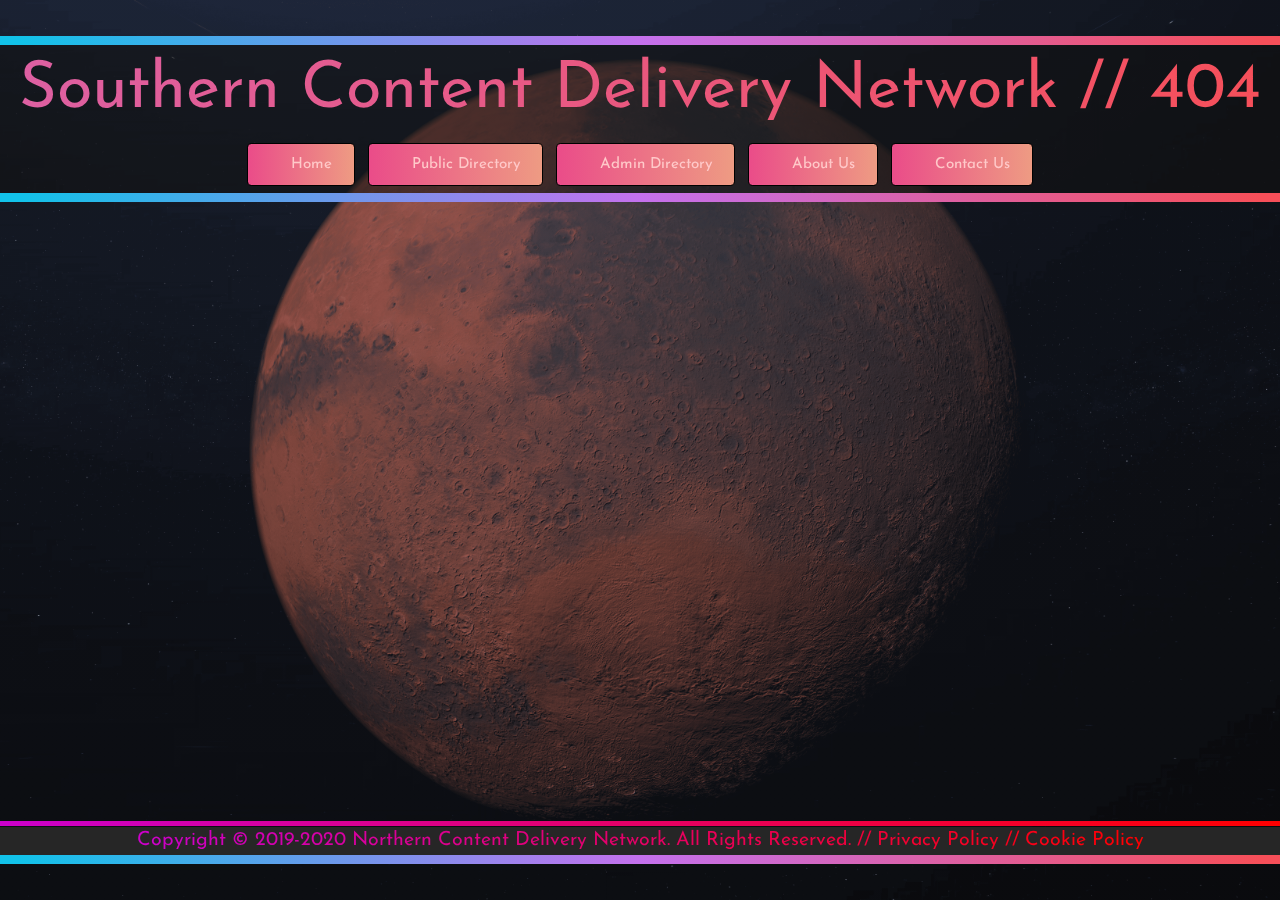
==== commit 00db39fd: "Added New Files" ====
--- a/404/index.html
+++ b/404/index.html
@@ -8,6 +8,14 @@
 		<link href="https://fonts.googleapis.com/css?family=Josefin+Sans:400,400italic&display=swap" rel="stylesheet" type="text/css" />
 		<link rel="stylesheet" href="assets/main.css" />
 		<noscript><link rel="stylesheet" href="assets/noscript.css" /></noscript>
+		<!-- Global site tag (gtag.js) - Google Analytics -->
+		<script async src="https://www.googletagmanager.com/gtag/js?id=UA-152607000-1"></script>
+		<script>
+  			window.dataLayer = window.dataLayer || [];
+  			function gtag(){dataLayer.push(arguments);}
+ 		 	gtag('js', new Date());
+			gtag('config', 'UA-152607000-1');
+		</script>
 	</head>
 	<body class="is-loading">
 		<div id="wrapper">
@@ -62,7 +70,7 @@
 						<hr id="divider01">
 						<div id="container07" class="container default full screen">
 							<div class="inner">
-								<p id="text03">Copyright © 2019-2020 Northern Content Delivery Network. All Rights Reserved. // <a href="https://app.termly.io/document/privacy-policy/0a8426b0-e937-425b-ad47-7a2e7ea66d4a">Privacy Policy</a> // <a href="https://app.termly.io/document/cookie-policy/93811b1e-5cb4-4eab-bb3f-565e11580219">Cookie Policy</a></h2>
+								<p id="text03">Copyright © 2019-2020 Northern Content Delivery Network. All Rights Reserved. // <a href="https://app.termly.io/document/privacy-policy/0a8426b0-e937-425b-ad47-7a2e7ea66d4a">Privacy Policy</a> // <a href="https://app.termly.io/document/cookie-policy/93811b1e-5cb4-4eab-bb3f-565e11580219">Cookie Policy</a></p>
 							</div>
 						</div>
 						<div id="container02" class="module-border-wrap module container default full screen">
@@ -96,4 +104,4 @@
 		}
 		</style>
 	</body>
-</html>+</html>
--- a/404/assets/main.css
+++ b/404/assets/main.css
@@ -1,1085 +1 @@
-html,body,div,span,applet,object,iframe,h1,h2,h3,h4,h5,h6,p,blockquote,pre,a,abbr,acronym,address,big,cite,code,del,dfn,em,img,ins,kbd,q,s,samp,small,strike,strong,sub,sup,tt,var,b,u,i,center,dl,dt,dd,ol,ul,li,fieldset,form,label,legend,table,caption,tbody,tfoot,thead,tr,th,td,article,aside,canvas,details,embed,figure,figcaption,footer,header,hgroup,menu,nav,output,ruby,section,summary,time,mark,audio,video{margin:0;padding:0;border:0;font-size:100%;font:inherit;vertical-align:baseline;}article,aside,details,figcaption,figure,footer,header,hgroup,menu,nav,section{display:block;}body{line-height:1;}ol,ul{list-style:none;}blockquote,q{quotes:none;}blockquote:before,blockquote:after,q:before,q:after{content:'';content:none;}table{border-collapse:collapse;border-spacing:0;}body{-webkit-text-size-adjust:none}mark{background-color:transparent;color:inherit}input::-moz-focus-inner{border:0;padding:0}input[type="text"],input[type="email"],select,textarea{-moz-appearance:none;-webkit-appearance:none;-ms-appearance:none;appearance:none}
-
-*, *:before, *:after {
-	box-sizing: border-box;
-}
-
-body {
-	min-width: 320px;
-	min-height: 100vh;
-	line-height: 1.0;
-	word-wrap: break-word;
-	overflow-x: hidden;
-}
-
-u {
-	text-decoration: underline;
-}
-
-strong {
-	color: inherit;
-	font-weight: bolder;
-}
-
-em {
-	font-style: italic;
-}
-
-code {
-	font-family: 'Lucida Console', 'Courier New', monospace;
-	font-weight: normal;
-	text-indent: 0;
-	letter-spacing: 0;
-	font-size: 0.9em;
-	margin: 0 0.25em;
-	padding: 0.25em 0.5em;
-	background-color: rgba(144,144,144,0.25);
-	border-radius: 0.25em;
-}
-
-mark {
-	background-color: rgba(144,144,144,0.25);
-}
-
-a {
-	-moz-transition: color 0.25s ease, background-color 0.25s ease, border-color 0.25s ease;
-	-webkit-transition: color 0.25s ease, background-color 0.25s ease, border-color 0.25s ease;
-	-ms-transition: color 0.25s ease, background-color 0.25s ease, border-color 0.25s ease;
-	transition: color 0.25s ease, background-color 0.25s ease, border-color 0.25s ease;
-	color: inherit;
-	text-decoration: underline;
-}
-
-s {
-	text-decoration: line-through;
-}
-
-body:before {
-	content: '';
-	display: block;
-	position: fixed;
-	top: 0;
-	left: 0;
-	width: 100vw;
-	height: 100vh;
-	z-index: 0;
-	-moz-pointer-events: none;
-	-webkit-pointer-events: none;
-	-ms-pointer-events: none;
-	pointer-events: none;
-	-moz-transform: scale(1);
-	-webkit-transform: scale(1);
-	-ms-transform: scale(1);
-	transform: scale(1);
-	background-attachment: scroll;
-	background-image: linear-gradient(to top, rgba(0,0,0,0.753), rgba(0,0,0,0.753)), url('images/bg.png');
-	background-position: 0% 0%, center;
-	background-repeat: repeat, no-repeat;
-	background-size: auto, cover;
-	background-color: #FFFFFF;
-}
-
-body:after {
-	display: block;
-	content: '';
-	position: fixed;
-	top: 0;
-	left: 0;
-	width: 100%;
-	height: 100%;
-	background-color: #000000;
-	z-index: 1;
-	opacity: 0;
-	visibility: hidden;
-	-moz-transition: opacity 1s ease-in-out 0s, visibility 1s 0s;
-	-webkit-transition: opacity 1s ease-in-out 0s, visibility 1s 0s;
-	-ms-transition: opacity 1s ease-in-out 0s, visibility 1s 0s;
-	transition: opacity 1s ease-in-out 0s, visibility 1s 0s;
-	-moz-transform: scale(1);
-	-webkit-transform: scale(1);
-	-ms-transform: scale(1);
-	transform: scale(1);
-}
-
-body.is-loading:after {
-	opacity: 1;
-	visibility: visible;
-}
-
-html {
-	font-size: 18pt;
-}
-
-#wrapper {
-	-webkit-overflow-scrolling: touch;
-	display: flex;
-	-moz-flex-direction: column;
-	-webkit-flex-direction: column;
-	-ms-flex-direction: column;
-	flex-direction: column;
-	-moz-align-items: center;
-	-webkit-align-items: center;
-	-ms-align-items: center;
-	align-items: center;
-	-moz-justify-content: center;
-	-webkit-justify-content: center;
-	-ms-justify-content: center;
-	justify-content: center;
-	min-height: 100vh;
-	position: relative;
-	z-index: 2;
-	overflow: hidden;
-}
-
-#main {
-	display: flex;
-	position: relative;
-	max-width: 100%;
-	z-index: 1;
-	-moz-align-items: center;
-	-webkit-align-items: center;
-	-ms-align-items: center;
-	align-items: center;
-	-moz-justify-content: center;
-	-webkit-justify-content: center;
-	-ms-justify-content: center;
-	justify-content: center;
-	-moz-flex-grow: 0;
-	-webkit-flex-grow: 0;
-	-ms-flex-grow: 0;
-	flex-grow: 0;
-	-moz-flex-shrink: 0;
-	-webkit-flex-shrink: 0;
-	-ms-flex-shrink: 0;
-	flex-shrink: 0;
-	text-align: center;
-	-moz-transition: opacity 2s ease 0s,-moz-filter 2s ease 0s;
-	-webkit-transition: opacity 2s ease 0s,-webkit-filter 2s ease 0s;
-	-ms-transition: opacity 2s ease 0s,-ms-filter 2s ease 0s;
-	transition: opacity 2s ease 0s,filter 2s ease 0s;
-}
-
-#main > .inner {
-	position: relative;
-	z-index: 1;
-	border-radius: inherit;
-	padding: 4rem 2rem;
-	max-width: 100%;
-	width: 76rem;
-}
-
-#main > .inner > * {
-	margin-top: 4rem;
-	margin-bottom: 4rem;
-	-moz-transition: opacity 1s ease-in-out 0s,-moz-filter 1s ease-in-out 0s;
-	-webkit-transition: opacity 1s ease-in-out 0s,-webkit-filter 1s ease-in-out 0s;
-	-ms-transition: opacity 1s ease-in-out 0s,-ms-filter 1s ease-in-out 0s;
-	transition: opacity 1s ease-in-out 0s,filter 1s ease-in-out 0s;
-}
-
-#main > .inner > :first-child {
-	margin-top: 0 !important;
-}
-
-#main > .inner > :last-child {
-	margin-bottom: 0 !important;
-}
-
-#main > .inner > .full {
-	margin-left: calc(-2rem);
-	width: calc(100% + 4rem + 0.4725px);
-	max-width: calc(100% + 4rem + 0.4725px);
-}
-
-#main > .inner > .full:first-child {
-	margin-top: -4rem !important;
-	border-top-left-radius: inherit;
-	border-top-right-radius: inherit;
-}
-
-#main > .inner > .full:last-child {
-	margin-bottom: -4rem !important;
-	border-bottom-left-radius: inherit;
-	border-bottom-right-radius: inherit;
-}
-
-#main > .inner > .full.screen {
-	width: 100vw;
-	max-width: 100vw;
-	position: relative;
-	border-radius: 0 !important;
-	left: 50%;
-	right: auto;
-	margin-left: -50vw;
-}
-
-body.is-loading #main {
-	opacity: 0;
-	-moz-filter: blur(2px);
-	-webkit-filter: blur(2px);
-	-ms-filter: blur(2px);
-	filter: blur(2px);
-}
-
-body.is-loading #main > .inner > * {
-	opacity: 0;
-	-moz-filter: blur(2px);
-	-webkit-filter: blur(2px);
-	-ms-filter: blur(2px);
-	filter: blur(2px);
-}
-
-#main > .inner > :nth-child(2) {
-	-moz-transition-delay: 0.375s;
-	-webkit-transition-delay: 0.375s;
-	-ms-transition-delay: 0.375s;
-	transition-delay: 0.375s;
-}
-
-#main > .inner > :nth-child(3) {
-	-moz-transition-delay: 0.75s;
-	-webkit-transition-delay: 0.75s;
-	-ms-transition-delay: 0.75s;
-	transition-delay: 0.75s;
-}
-
-#main > .inner > :nth-child(4) {
-	-moz-transition-delay: 1.125s;
-	-webkit-transition-delay: 1.125s;
-	-ms-transition-delay: 1.125s;
-	transition-delay: 1.125s;
-}
-
-#main > .inner > :nth-child(5) {
-	-moz-transition-delay: 1.5s;
-	-webkit-transition-delay: 1.5s;
-	-ms-transition-delay: 1.5s;
-	transition-delay: 1.5s;
-}
-
-#main > .inner > :nth-child(6) {
-	-moz-transition-delay: 1.875s;
-	-webkit-transition-delay: 1.875s;
-	-ms-transition-delay: 1.875s;
-	transition-delay: 1.875s;
-}
-
-#main > .inner > :nth-child(7) {
-	-moz-transition-delay: 2.25s;
-	-webkit-transition-delay: 2.25s;
-	-ms-transition-delay: 2.25s;
-	transition-delay: 2.25s;
-}
-
-#main > .inner > :nth-child(8) {
-	-moz-transition-delay: 2.625s;
-	-webkit-transition-delay: 2.625s;
-	-ms-transition-delay: 2.625s;
-	transition-delay: 2.625s;
-}
-
-#main > .inner > :nth-child(9) {
-	-moz-transition-delay: 3s;
-	-webkit-transition-delay: 3s;
-	-ms-transition-delay: 3s;
-	transition-delay: 3s;
-}
-
-body.is-instant #main, body.is-instant #main > .inner > *,body.is-instant #main > .inner > section > *  {
-	-moz-transition: none !important;
-	-webkit-transition: none !important;
-	-ms-transition: none !important;
-	transition: none !important;
-}
-
-body.is-instant:after {
-	display: none !important;
-	-moz-transition: none !important;
-	-webkit-transition: none !important;
-	-ms-transition: none !important;
-	transition: none !important;
-}
-
-h1 br + br, h2 br + br, h3 br + br, p br + br {
-	display: block;
-	content: ' ';
-}
-
-h1 .li, h2 .li, h3 .li, p .li {
-	display: list-item;
-	padding-left: 0.5em;
-	margin: 0.75em 0 0 1em;
-}
-
-#text06 br + br {
-	margin-top: 0.6rem;
-}
-
-#text06 {
-	text-align: left;
-	color: #F5DEB3;
-	font-family: 'Righteous', cursive;
-	letter-spacing: 1.5rem;
-	width: calc(100% + 1.5rem);
-	font-size: 5.25em;
-	line-height: 1;
-	font-weight: 400;
-}
-
-#text06 a {
-	text-decoration: none;
-}
-
-#text06 a:hover {
-	text-decoration: underline;
-}
-
-#text06 a {
-	background: linear-gradient(to right, #FF9AA2, #FFB7B2, #FFDAC1, #FF9AA2, #FFB7B2, #FFDAC1, #FF9AA2, #FFB7B2, #FFDAC1, #FF9AA2, #FFB7B2, #FFDAC1);
-	-webkit-background-clip: text;
-	background-clip: text;
-	color: transparent;
-	animation: rainbow_animation 4s ease-in-out infinite;
-	background-size: 400% 100%;
-	background-position: 100% 0;
-}
-
-#text03 br + br {
-	margin-top: 0.6rem;
-}
-
-#text03 {
-	text-align: left;
-	color: #F5DEB3;
-	font-family: 'Righteous', cursive;
-	letter-spacing: 1.5rem;
-	width: calc(100% + 1.5rem);
-	font-size: 5.25em;
-	line-height: 1;
-	font-weight: 400;
-}
-
-#text03 a {
-	text-decoration: none;
-}
-
-#text03 a:hover {
-	text-decoration: underline;
-}
-
-#text03 a {
-	background: linear-gradient(to left, #FF9AA2, #FFB7B2, #FFDAC1, #FF9AA2, #FFB7B2, #FFDAC1, #FF9AA2, #FFB7B2, #FFDAC1, #FF9AA2, #FFB7B2, #FFDAC1);
-	-webkit-background-clip: text;
-	background-clip: text;
-	color: transparent;
-	animation: rainbow_animation 4s ease-in-out infinite;
-	background-size: 400% 100%;
-	background-position: 100% 0;
-}
-
-#text07 br + br {
-	margin-top: 0.6rem;
-}
-
-#text07 {
-	text-align: left;
-	color: #F5DEB3;
-	font-family: 'Righteous', cursive;
-	letter-spacing: 1.5rem;
-	width: calc(100% + 1.5rem);
-	font-size: 5.25em;
-	line-height: 1;
-	font-weight: 400;
-}
-
-#text07 a {
-	text-decoration: none;
-}
-
-#text07 a:hover {
-	text-decoration: underline;
-}
-
-#text07 a {
-	background: linear-gradient(to left, #E2F0CB, #B5EAD7, #C7CEEA, #E2F0CB, #B5EAD7, #C7CEEA, #E2F0CB, #B5EAD7, #C7CEEA, #E2F0CB, #B5EAD7, #C7CEEA);
-	-webkit-background-clip: text;
-	background-clip: text;
-	color: transparent;
-	animation: rainbow_animation 4s ease-in-out infinite;
-	background-size: 400% 100%;
-	background-position: 100% 0;
-}
-
-#text05 br + br {
-	margin-top: 0.6rem;
-}
-
-#text05 {
-	text-align: left;
-	color: #F5DEB3;
-	font-family: 'Righteous', cursive;
-	letter-spacing: 1.5rem;
-	width: calc(100% + 1.5rem);
-	font-size: 5.25em;
-	line-height: 1;
-	font-weight: 400;
-}
-
-#text05 a {
-	text-decoration: none;
-}
-
-#text05 a:hover {
-	text-decoration: underline;
-}
-
-#text05 a {
-	background: linear-gradient(to left, #FF9AA2, #FFB7B2, #FFDAC1, #FF9AA2, #FFB7B2, #FFDAC1, #FF9AA2, #FFB7B2, #FFDAC1, #FF9AA2, #FFB7B2, #FFDAC1);
-	-webkit-background-clip: text;
-	background-clip: text;
-	color: transparent;
-	animation: rainbow_animation 4s ease-in-out infinite;
-	background-size: 400% 100%;
-	background-position: 100% 0;
-}
-
-#text04 br + br {
-	margin-top: 0.6rem;
-}
-
-#text04 {
-	text-align: left;
-	color: #F5DEB3;
-	font-family: 'Righteous', cursive;
-	letter-spacing: 1.5rem;
-	width: calc(100% + 1.5rem);
-	font-size: 5.25em;
-	line-height: 1;
-	font-weight: 400;
-}
-
-#text04 a {
-	text-decoration: none;
-}
-
-#text04 a:hover {
-	text-decoration: underline;
-}
-
-#text04 a {
-	background: linear-gradient(to right, #E2F0CB, #B5EAD7, #C7CEEA, #E2F0CB, #B5EAD7, #C7CEEA, #E2F0CB, #B5EAD7, #C7CEEA, #E2F0CB, #B5EAD7, #C7CEEA);
-	-webkit-background-clip: text;
-	background-clip: text;
-	color: transparent;
-	animation: rainbow_animation 4s ease-in-out infinite;
-	background-size: 400% 100%;
-	background-position: 100% 0;
-}
-
-#text08 br + br {
-	margin-top: 0.6rem;
-}
-
-#text08 {
-	text-align: left;
-	color: #F5DEB3;
-	font-family: 'Righteous', cursive;
-	letter-spacing: 1.5rem;
-	width: calc(100% + 1.5rem);
-	font-size: 5.25em;
-	line-height: 1;
-	font-weight: 400;
-}
-
-#text08 a {
-	text-decoration: none;
-}
-
-#text08 a:hover {
-	text-decoration: underline;
-}
-
-#text08 a {
-	background: linear-gradient(to right, #FF9AA2, #FFB7B2, #FFDAC1, #FF9AA2, #FFB7B2, #FFDAC1, #FF9AA2, #FFB7B2, #FFDAC1, #FF9AA2, #FFB7B2, #FFDAC1);
-	-webkit-background-clip: text;
-	background-clip: text;
-	color: transparent;
-	animation: rainbow_animation 4s ease-in-out infinite;
-	background-size: 400% 100%;
-	background-position: 100% 0;
-}
-
-#text02 br + br {
-	margin-top: 0.6rem;
-}
-
-#text02 {
-	text-align: left;
-	color: #F5DEB3;
-	font-family: 'Righteous', cursive;
-	letter-spacing: 1.5rem;
-	width: calc(100% + 1.5rem);
-	font-size: 5.25em;
-	line-height: 1;
-	font-weight: 400;
-}
-
-#text02 a {
-	text-decoration: none;
-}
-
-#text02 a:hover {
-	text-decoration: underline;
-}
-
-#text02 a {
-	background: linear-gradient(to right, #E2F0CB, #B5EAD7, #C7CEEA, #E2F0CB, #B5EAD7, #C7CEEA, #E2F0CB, #B5EAD7, #C7CEEA, #E2F0CB, #B5EAD7, #C7CEEA);
-	-webkit-background-clip: text;
-	background-clip: text;
-	color: transparent;
-	animation: rainbow_animation 4s ease-in-out infinite;
-	background-size: 400% 100%;
-	background-position: 100% 0;
-}
-
-.container > .inner {
-	vertical-align: top;
-	position: relative;
-	max-width: 100%;
-	border-radius: inherit;
-}
-
-#main .container.full:first-child > .inner {
-	border-top-left-radius: inherit;
-	border-top-right-radius: inherit;
-}
-
-#main .container.full:last-child > .inner {
-	border-bottom-left-radius: inherit;
-	border-bottom-right-radius: inherit;
-}
-
-#container02 > .inner {
-	padding: 0rem 0rem;
-	width: 100%;
-	max-width: 76rem;
-}
-
-#container02 {
-	display: flex;
-	width: 100%;
-	-moz-align-items: center;
-	-webkit-align-items: center;
-	-ms-align-items: center;
-	align-items: center;
-	-moz-justify-content: center;
-	-webkit-justify-content: center;
-	-ms-justify-content: center;
-	justify-content: center;
-	background-color: transparent;
-}
-
-#container02.default > .inner > * {
-	margin-top: 0rem;
-	margin-bottom: 0rem;
-}
-
-#container02.default > .inner > *:first-child {
-	margin-top: 0 !important;
-}
-
-#container02.default > .inner > *:last-child {
-	margin-bottom: 0 !important;
-}
-
-#container02.columns > .inner {
-	-moz-flex-wrap: wrap;
-	-webkit-flex-wrap: wrap;
-	-ms-flex-wrap: wrap;
-	flex-wrap: wrap;
-	display: inline-flex;
-	-moz-align-items: center;
-	-webkit-align-items: center;
-	-ms-align-items: center;
-	align-items: center;
-}
-
-#container02.columns > .inner > * {
-	-moz-flex-shrink: 0;
-	-webkit-flex-shrink: 0;
-	-ms-flex-shrink: 0;
-	flex-shrink: 0;
-	-moz-flex-grow: 0;
-	-webkit-flex-grow: 0;
-	-ms-flex-grow: 0;
-	flex-grow: 0;
-	max-width: 100%;
-	padding: 0 0 0 0rem;
-}
-
-#container02.columns > .inner > * > * {
-	margin-top: 0rem;
-	margin-bottom: 0rem;
-}
-
-#container02.columns > .inner > * > *:first-child {
-	margin-top: 0 !important;
-}
-
-#container02.columns > .inner > * > *:last-child {
-	margin-bottom: 0 !important;
-}
-
-#container02.columns > .inner > *:first-child {
-	margin-left: 0rem;
-}
-
-#container02.default > .inner > .full {
-	margin-left: calc(0rem);
-	width: calc(100% + 0rem + 0.4725px);
-	max-width: none;
-}
-
-#container02.default > .inner > .full:first-child {
-	margin-top: 0rem !important;
-	border-top-left-radius: inherit;
-	border-top-right-radius: inherit;
-}
-
-#container02.default > .inner > .full:last-child {
-	margin-bottom: 0rem !important;
-	border-bottom-left-radius: inherit;
-	border-bottom-right-radius: inherit;
-}
-
-#container02.columns > .inner > div > .full {
-	margin-left: calc(-0rem);
-	width: calc(100% + 0rem + 0.4725px);
-	max-width: none;
-}
-
-#container02.columns > .inner > div:first-child > .full {
-	margin-left: calc(0rem);
-	width: calc(100% + 0rem + 0.4725px);
-}
-
-#container02.columns > .inner > div:last-child > .full {
-	width: calc(100% + 0rem + 0.4725px);
-}
-
-#container02.columns > .inner > div > .full:first-child {
-	margin-top: calc(0rem) !important;
-}
-
-#container02.columns > .inner > div > .full:last-child {
-	margin-bottom: calc(0rem) !important;
-}
-
-#container02.columns > .inner > .full {
-	align-self: stretch;
-}
-
-#container02.columns > .inner > .full:first-child {
-	border-top-left-radius: inherit;
-	border-bottom-left-radius: inherit;
-}
-
-#container02.columns > .inner > .full:last-child {
-	border-top-right-radius: inherit;
-	border-bottom-right-radius: inherit;
-}
-
-#container02.columns > .inner > .full > .full:first-child:last-child {
-	height: calc(100% + 0rem);
-	border-radius: inherit;
-}
-
-#container02.columns > .inner > .full > .full:first-child:last-child img {
-	position: absolute;
-	width: 100%;
-	height: 100%;
-}
-
-#container02.columns > .inner > .full > .full:first-child:last-child a, #container02.columns > .inner > .full > .full:first-child:last-child span, #container02.columns > .inner > .full > .full:first-child:last-child img {
-	height: 100%;
-	border-radius: inherit;
-}
-
-#container02 > .inner > :nth-child(1) {
-	width: 50%;
-}
-
-#container02 > .inner > :nth-child(2) {
-	width: 50%;
-}
-
-@media (max-width: 1680px) {
-	html {
-		font-size: 13pt;
-	}
-}
-
-@media (max-width: 1280px) {
-	html {
-		font-size: 13pt;
-	}
-}
-
-@media (max-width: 980px) {
-	html {
-		font-size: 11pt;
-	}
-}
-
-@media (max-width: 736px) {
-	html {
-		font-size: 11pt;
-	}
-	
-	#main > .inner {
-		padding: 3.5rem 2rem;
-	}
-	
-	#main > .inner > * {
-		margin-top: 4rem;
-		margin-bottom: 4rem;
-	}
-	
-	#main > .inner > .full {
-		margin-left: calc(-2rem);
-		width: calc(100% + 4rem + 0.4725px);
-		max-width: calc(100% + 4rem + 0.4725px);
-	}
-	
-	#main > .inner > .full:first-child {
-		margin-top: -3.5rem !important;
-	}
-	
-	#main > .inner > .full:last-child {
-		margin-bottom: -3.5rem !important;
-	}
-	
-	#main > .inner > .full.screen {
-		margin-left: -50vw;
-	}
-	
-	#text06 {
-		letter-spacing: 1.3125rem;
-		width: calc(100% + 1.3125rem);
-		font-size: 3.5em;
-		line-height: 1;
-	}
-	
-	#text03 {
-		letter-spacing: 1.3125rem;
-		width: calc(100% + 1.3125rem);
-		font-size: 3.5em;
-		line-height: 1;
-	}
-	
-	#text07 {
-		letter-spacing: 1.3125rem;
-		width: calc(100% + 1.3125rem);
-		font-size: 3.5em;
-		line-height: 1;
-	}
-	
-	#text05 {
-		letter-spacing: 1.3125rem;
-		width: calc(100% + 1.3125rem);
-		font-size: 3.5em;
-		line-height: 1;
-	}
-	
-	#text04 {
-		letter-spacing: 1.3125rem;
-		width: calc(100% + 1.3125rem);
-		font-size: 3.5em;
-		line-height: 1;
-	}
-	
-	#text08 {
-		letter-spacing: 1.3125rem;
-		width: calc(100% + 1.3125rem);
-		font-size: 3.5em;
-		line-height: 1;
-	}
-	
-	#text02 {
-		letter-spacing: 1.3125rem;
-		width: calc(100% + 1.3125rem);
-		font-size: 3.5em;
-		line-height: 1;
-	}
-	
-	#container02 > .inner {
-		padding: 0rem 0rem;
-		max-width: 100%;
-	}
-	
-	#container02.default > .inner > * {
-		margin-top: 0rem;
-		margin-bottom: 0rem;
-	}
-	
-	#container02.columns > .inner {
-		-moz-flex-direction: column !important;
-		-webkit-flex-direction: column !important;
-		-ms-flex-direction: column !important;
-		flex-direction: column !important;
-		-moz-flex-wrap: nowrap !important;
-		-webkit-flex-wrap: nowrap !important;
-		-ms-flex-wrap: nowrap !important;
-		flex-wrap: nowrap !important;
-	}
-	
-	#container02.columns > .inner > span {
-		display: none;
-	}
-	
-	#container02.columns > .inner > * > * {
-		margin-top: 0rem;
-		margin-bottom: 0rem;
-	}
-	
-	#container02.columns > .inner > * {
-		padding: 0rem 0 !important;
-	}
-	
-	#container02.columns > .inner > *:first-child {
-		margin-left: 0 !important;
-		padding-top: 0 !important;
-	}
-	
-	#container02.columns > .inner > *:last-child {
-		padding-bottom: 0 !important;
-	}
-	
-	#container02.columns > .inner > div.after-spacer {
-		padding-top: 0 !important;
-	}
-	
-	#container02.columns > .inner > div.before-spacer {
-		padding-bottom: 0 !important;
-	}
-	
-	#container02.default > .inner > .full {
-		margin-left: calc(0rem);
-		width: calc(100% + 0rem + 0.4725px);
-	}
-	
-	#container02.default > .inner > .full:first-child {
-		margin-top: 0rem !important;
-	}
-	
-	#container02.default > .inner > .full:last-child {
-		margin-bottom: 0rem !important;
-	}
-	
-	#container02.columns > .inner > div > .full {
-		margin-left: calc(0rem);
-		width: calc(100% + 0rem + 0.4725px);
-	}
-	
-	#container02.columns > .inner > div:first-of-type > .full {
-		margin-left: calc(0rem);
-		width: calc(100% + 0rem + 0.4725px);
-	}
-	
-	#container02.columns > .inner > div:last-of-type > .full {
-		margin-left: calc(0rem);
-		width: calc(100% + 0rem + 0.4725px);
-	}
-	
-	#container02.columns > .inner > div > .full:first-child {
-		margin-top: -0rem !important;
-	}
-	
-	#container02.columns > .inner > div > .full:last-child {
-		margin-bottom: -0rem !important;
-	}
-	
-	#container02.columns > .inner > div:first-of-type > .full:first-child {
-		margin-top: calc(0rem) !important;
-	}
-	
-	#container02.columns > .inner > div:last-of-type > .full:last-child {
-		margin-bottom: calc(0rem) !important;
-	}
-	
-	#container02.columns > .inner > div:first-of-type, #container02.columns > .inner > div:first-of-type > .full:first-child {
-		border-top-left-radius: inherit;
-		border-top-right-radius: inherit;
-	}
-	
-	#container02.columns > .inner > div:last-of-type, #container02.columns > .inner > div:last-of-type > .full:last-child {
-		border-bottom-left-radius: inherit;
-		border-bottom-right-radius: inherit;
-	}
-	
-	#container02.columns > .inner > div:first-of-type, #container02.columns > .inner > div:first-of-type > .full:last-child {
-		border-bottom-left-radius: 0 !important;
-	}
-	
-	#container02.columns > .inner > div:last-of-type, #container02.columns > .inner > div:last-of-type > .full:first-child {
-		border-top-right-radius: 0 !important;
-	}
-	
-	#container02.columns > .inner > .full > .full:first-child:last-child {
-		height: auto;
-	}
-	
-	#container02.columns > .inner > .full > .full:first-child:last-child img {
-		position: relative;
-		width: 100%;
-		height: auto;
-	}
-	
-	#container02.columns > .inner > .full > .full:first-child:last-child a, #container02.columns > .inner > .full > .full:first-child:last-child span, #container02.columns > .inner > .full > .full:first-child:last-child img {
-		height: auto;
-	}
-	
-	#container02 > .inner > :nth-child(1) {
-		width: 100% !important;
-		min-height: 100% !important;
-		text-align: inherit !important;
-	}
-	
-	#container02 > .inner > :nth-child(2) {
-		width: 100% !important;
-		min-height: 100% !important;
-		text-align: inherit !important;
-	}
-}
-
-@media (max-width: 480px) {
-	#main > .inner > * {
-		margin-top: 3.0625rem;
-		margin-bottom: 3.0625rem;
-	}
-	
-	#container02.default > .inner > * {
-		margin-top: 0rem;
-		margin-bottom: 0rem;
-	}
-	
-	#container02.columns > .inner > * > * {
-		margin-top: 0rem;
-		margin-bottom: 0rem;
-	}
-}
-
-@media (max-width: 360px) {
-	#main > .inner {
-		padding: 2.625rem 1.5rem;
-	}
-	
-	#main > .inner > * {
-		margin-top: 2.25rem;
-		margin-bottom: 2.25rem;
-	}
-	
-	#main > .inner > .full {
-		margin-left: calc(-1.5rem);
-		width: calc(100% + 3rem + 0.4725px);
-		max-width: calc(100% + 3rem + 0.4725px);
-	}
-	
-	#main > .inner > .full:first-child {
-		margin-top: -2.625rem !important;
-	}
-	
-	#main > .inner > .full:last-child {
-		margin-bottom: -2.625rem !important;
-	}
-	
-	#main > .inner > .full.screen {
-		margin-left: -50vw;
-	}
-	
-	#text06 {
-		font-size: 3.5em;
-	}
-	
-	#text03 {
-		font-size: 3.5em;
-	}
-	
-	#text07 {
-		font-size: 3.5em;
-	}
-	
-	#text05 {
-		font-size: 3.5em;
-	}
-	
-	#text04 {
-		font-size: 3.5em;
-	}
-	
-	#text08 {
-		font-size: 3.5em;
-	}
-	
-	#text02 {
-		font-size: 3.5em;
-	}
-	
-	#container02 > .inner {
-		padding: 0rem 0rem;
-	}
-	
-	#container02.default > .inner > * {
-		margin-top: 0rem;
-		margin-bottom: 0rem;
-	}
-	
-	#container02.columns > .inner > * > * {
-		margin-top: 0rem;
-		margin-bottom: 0rem;
-	}
-	
-	#container02.default > .inner > .full {
-		margin-left: calc(-0rem);
-		width: calc(100% + 0rem + 0.4725px);
-	}
-	
-	#container02.default > .inner > .full:first-child {
-		margin-top: -0rem !important;
-	}
-	
-	#container02.default > .inner > .full:last-child {
-		margin-bottom: -0rem !important;
-	}
-	
-	#container02.columns > .inner > div > .full {
-		margin-left: calc(-0rem);
-		width: calc(100% + 0rem + 0.4725px);
-	}
-	
-	#container02.columns > .inner > div:first-of-type > .full {
-		margin-left: calc(-0rem);
-		width: calc(100% + 0rem + 0.4725px);
-	}
-	
-	#container02.columns > .inner > div:last-of-type > .full {
-		margin-left: calc(-0rem);
-		width: calc(100% + 0rem + 0.4725px);
-	}
-	
-	#container02.columns > .inner > div > .full:first-child {
-		margin-top: -0rem !important;
-	}
-	
-	#container02.columns > .inner > div > .full:last-child {
-		margin-bottom: -0rem !important;
-	}
-	
-	#container02.columns > .inner > div:first-of-type > .full:first-child {
-		margin-top: calc(-0rem) !important;
-	}
-	
-	#container02.columns > .inner > div:last-of-type > .full:last-child {
-		margin-bottom: calc(-0rem) !important;
-	}
-}+a,abbr,acronym,address,applet,article,aside,audio,b,big,blockquote,body,canvas,caption,center,cite,code,dd,del,details,dfn,div,dl,dt,em,embed,fieldset,figcaption,figure,footer,form,h1,h2,h3,h4,h5,h6,header,hgroup,html,i,iframe,img,ins,kbd,label,legend,li,mark,menu,nav,object,ol,output,p,pre,q,ruby,s,samp,section,small,span,strike,strong,sub,summary,sup,table,tbody,td,tfoot,th,thead,time,tr,tt,u,ul,var,video{margin:0;padding:0;border:0;font-size:100%;font:inherit;vertical-align:baseline}article,aside,details,figcaption,figure,footer,header,hgroup,menu,nav,section{display:block}body{line-height:1}body{cursor:url(cursor.gif),auto}a:hover{cursor:url(cursor.gif),auto}ul:hover{cursor:url(cursor.gif),auto}ol,ul{list-style:none}blockquote,q{quotes:none}blockquote:after,blockquote:before,q:after,q:before{content:'';content:none}table{border-collapse:collapse;border-spacing:0}body{-webkit-text-size-adjust:none}mark{background-color:transparent;color:inherit}input::-moz-focus-inner{border:0;padding:0}input[type=email],input[type=text],select,textarea{-moz-appearance:none;-webkit-appearance:none;-ms-appearance:none;appearance:none}*,:after,:before{box-sizing:border-box}::-webkit-scrollbar{width:10px}::-webkit-scrollbar-track{background:#3d3d3d}::-webkit-scrollbar-thumb{background:-webkit-gradient(linear,left top,left bottom,from(#e96443),to(#904e95));background:linear-gradient(to bottom,#f2709c,#ff9472);border-radius:30px}::-moz-selection{background:rgba(242,242,242,.2)}::selection{background:rgba(242,242,242,.2)}body{min-width:320px;min-height:100vh;line-height:1;word-wrap:break-word;overflow-x:hidden}u{text-decoration:underline}strong{color:inherit;font-weight:bolder}em{font-style:italic}code{font-family:'Lucida Console','Courier New',monospace;font-weight:400;text-indent:0;letter-spacing:0;font-size:.9em;margin:0 .25em;padding:.25em .5em;background-color:rgba(144,144,144,.25);border-radius:.25em}mark{background-color:rgba(144,144,144,.25)}a{-moz-transition:color .25s ease,background-color .25s ease,border-color .25s ease;-webkit-transition:color .25s ease,background-color .25s ease,border-color .25s ease;-ms-transition:color .25s ease,background-color .25s ease,border-color .25s ease;transition:color .25s ease,background-color .25s ease,border-color .25s ease;color:inherit;text-decoration:underline}s{text-decoration:line-through}body:before{content:'';display:block;position:fixed;top:0;left:0;width:100vw;height:100vh;z-index:0;-moz-pointer-events:none;-webkit-pointer-events:none;-ms-pointer-events:none;pointer-events:none;-moz-transform:scale(1);-webkit-transform:scale(1);-ms-transform:scale(1);transform:scale(1);background-attachment:scroll;background-image:linear-gradient(to top,rgba(18,18,18,.329),rgba(18,18,18,.329)),url(images/bg.png);background-position:0 0,center;background-repeat:repeat,repeat;background-size:auto,cover;background-color:#fff}html{font-size:18pt;scrollbar-color:#f05053 #3d3d3d;scrollbar-width:thin}#wrapper{-webkit-overflow-scrolling:touch;display:flex;-moz-flex-direction:column;-webkit-flex-direction:column;-ms-flex-direction:column;flex-direction:column;-moz-align-items:center;-webkit-align-items:center;-ms-align-items:center;align-items:center;-moz-justify-content:center;-webkit-justify-content:center;-ms-justify-content:center;justify-content:center;min-height:100vh;position:relative;z-index:2;overflow:hidden}#main{display:flex;position:relative;max-width:100%;z-index:1;-moz-align-items:center;-webkit-align-items:center;-ms-align-items:center;align-items:center;-moz-justify-content:center;-webkit-justify-content:center;-ms-justify-content:center;justify-content:center;-moz-flex-grow:0;-webkit-flex-grow:0;-ms-flex-grow:0;flex-grow:0;-moz-flex-shrink:0;-webkit-flex-shrink:0;-ms-flex-shrink:0;flex-shrink:0;text-align:center;-moz-transition:opacity 125ms ease-in-out 0s;-webkit-transition:opacity 125ms ease-in-out 0s;-ms-transition:opacity 125ms ease-in-out 0s;transition:opacity 125ms ease-in-out 0s}#main>.inner{position:relative;z-index:1;border-radius:inherit;padding:0 0;max-width:100%;width:100vw}#main>.inner>header{margin-bottom:0;border-top-left-radius:inherit;border-top-right-radius:inherit}#main>.inner>footer{margin-top:0;border-bottom-left-radius:inherit;border-bottom-right-radius:inherit}#main>.inner>*>*{margin-top:0;margin-bottom:0}#main>.inner>*>:first-child{margin-top:0!important}#main>.inner>*>:last-child{margin-bottom:0!important}#main>.inner>.full{margin-left:calc(0rem);width:calc(100% + 0rem + .4725px);max-width:calc(100% + 0rem + .4725px)}#main>.inner>.full:first-child{margin-top:0!important;border-top-left-radius:inherit;border-top-right-radius:inherit}#main>.inner>.full:last-child{margin-bottom:0!important;border-bottom-left-radius:inherit;border-bottom-right-radius:inherit}#main>.inner>.full.screen{width:100vw;max-width:100vw;position:relative;border-radius:0!important;left:50%;right:auto;margin-left:-50vw}#main>.inner>*>.full{margin-left:calc(0rem);width:calc(100% + 0rem + .4725px);max-width:calc(100% + 0rem + .4725px)}#main>.inner>*>.full.screen{width:100vw;max-width:100vw;position:relative;border-radius:0!important;left:50%;right:auto;margin-left:-50vw}#main>.inner>header>.full:first-child{margin-top:0!important;border-top-left-radius:inherit;border-top-right-radius:inherit}#main>.inner>footer>.full:last-child{margin-bottom:0!important;border-bottom-left-radius:inherit;border-bottom-right-radius:inherit}body.is-loading #main{opacity:0}#main>.inner>section>*{-moz-transition:opacity 1s ease-in-out 0s,-moz-filter 1s ease-in-out 0s;-webkit-transition:opacity 1s ease-in-out 0s,-webkit-filter 1s ease-in-out 0s;-ms-transition:opacity 1s ease-in-out 0s,-ms-filter 1s ease-in-out 0s;transition:opacity 1s ease-in-out 0s,filter 1s ease-in-out 0s}body.is-loading #main>.inner>section>*{opacity:0;-moz-filter:blur(2px);-webkit-filter:blur(2px);-ms-filter:blur(2px);filter:blur(2px)}#main>.inner>footer,#main>.inner>header{-moz-transition:opacity 62.5ms ease-in-out 93ms,-moz-filter 125ms ease-in-out 93ms,visibility 62.5ms linear 93ms;-webkit-transition:opacity 62.5ms ease-in-out 93ms,-webkit-filter 125ms ease-in-out 93ms,visibility 62.5ms linear 93ms;-ms-transition:opacity 62.5ms ease-in-out 93ms,-ms-filter 125ms ease-in-out 93ms,visibility 62.5ms linear 93ms;transition:opacity 62.5ms ease-in-out 93ms,filter 125ms ease-in-out 93ms,visibility 62.5ms linear 93ms}#main>.inner>footer.hidden,#main>.inner>header.hidden{-moz-transition:opacity 62.5ms ease-in-out,visibility 62.5ms;-webkit-transition:opacity 62.5ms ease-in-out,visibility 62.5ms;-ms-transition:opacity 62.5ms ease-in-out,visibility 62.5ms;transition:opacity 62.5ms ease-in-out,visibility 62.5ms;opacity:0;visibility:hidden;-moz-filter:blur(2px);-webkit-filter:blur(2px);-ms-filter:blur(2px);filter:blur(2px)}#main>.inner>section{-moz-transition:opacity 125ms ease-in-out 62.5ms,-moz-filter 125ms ease-in-out 62.5ms,min-height 62.5ms ease-in-out,max-height 62.5ms ease-in-out;-webkit-transition:opacity 125ms ease-in-out 62.5ms,-webkit-filter 125ms ease-in-out 62.5ms,min-height 62.5ms ease-in-out,max-height 62.5ms ease-in-out;-ms-transition:opacity 125ms ease-in-out 62.5ms,-ms-filter 125ms ease-in-out 62.5ms,min-height 62.5ms ease-in-out,max-height 62.5ms ease-in-out;transition:opacity 125ms ease-in-out 62.5ms,filter 125ms ease-in-out 62.5ms,min-height 62.5ms ease-in-out,max-height 62.5ms ease-in-out}#main>.inner>section.inactive{-moz-transition:opacity 62.5ms ease-in-out,-moz-filter 62.5ms ease-in-out;-webkit-transition:opacity 62.5ms ease-in-out,-webkit-filter 62.5ms ease-in-out;-ms-transition:opacity 62.5ms ease-in-out,-ms-filter 62.5ms ease-in-out;transition:opacity 62.5ms ease-in-out,filter 62.5ms ease-in-out;opacity:0;-moz-filter:blur(2px);-webkit-filter:blur(2px);-ms-filter:blur(2px);filter:blur(2px)}body.is-instant #main,body.is-instant #main>.inner>*,body.is-instant #main>.inner>section>*{-moz-transition:none!important;-webkit-transition:none!important;-ms-transition:none!important;transition:none!important}body.is-instant:after{display:none!important;-moz-transition:none!important;-webkit-transition:none!important;-ms-transition:none!important;transition:none!important}h1 br+br,h2 br+br,h3 br+br,p br+br{display:block;content:' '}h1 .li,h2 .li,h3 .li,p .li{display:list-item;padding-left:.5em;margin:.75em 0 0 1em}#text30 br+br{margin-top:.45rem}#text30{color:#000;font-family:'Josefin Sans',sans-serif;font-size:.75em;line-height:.75;font-weight:400}#text02 br+br{margin-top:.45rem}#text02{color:#000;font-family:'Josefin Sans',sans-serif;font-size:.75em;line-height:.75;font-weight:400}#text05 br+br{margin-top:.6rem}#text05:not(:first-child){margin-top:.5rem!important}#text05:not(:last-child){margin-bottom:.5rem!important}#text05{color:#000;font-family:'Josefin Sans',sans-serif;font-size:3.75em;line-height:1;font-weight:400}#text05{line-height:1.4;background:linear-gradient(to right,#12c2e9,#c471ed,#f64f59);-webkit-background-clip:text;background-clip:text;color:transparent;animation:rainbow_animation 4s ease-in-out infinite;background-size:400% 100%;background-position:100% 0;box-decoration-break:clone;-webkit-box-decoration-break:clone;-webkit-text-fill-color:transparent}#text04 br+br{margin-top:.6rem}#text04:not(:first-child){margin-top:.5rem!important}#text04:not(:last-child){margin-bottom:.5rem!important}#text04{color:#000;font-family:'Josefin Sans',sans-serif;font-size:3.75em;line-height:1;font-weight:400}#text04{line-height:1.4;background:linear-gradient(to right,#12c2e9,#c471ed,#f64f59);-webkit-background-clip:text;background-clip:text;color:transparent;animation:rainbow_animation 4s ease-in-out infinite;background-size:400% 100%;background-position:100% 0;box-decoration-break:clone;-webkit-box-decoration-break:clone;-webkit-text-fill-color:transparent}#text03 br+br{margin-top:.45rem}#text03{color:#000;font-family:'Josefin Sans',sans-serif;font-size:1.125em;line-height:.75;font-weight:400}#text03{line-height:1.4;padding:.25rem;background:linear-gradient(to right,#c0c,red);color:#fff;display:inline;box-decoration-break:clone;-webkit-box-decoration-break:clone;-webkit-background-clip:text;-webkit-text-fill-color:transparent}#text01 br+br{margin-top:.45rem}#text01{color:#000;font-family:'Josefin Sans',sans-serif;font-size:.75em;line-height:.75;font-weight:400}#text28 br+br{margin-top:.45rem}#text28{color:#000;font-family:'Josefin Sans',sans-serif;font-size:.75em;line-height:.75;font-weight:400}.container>.inner{vertical-align:top;position:relative;max-width:100%;border-radius:inherit}#main .container.full:first-child>.inner{border-top-left-radius:inherit;border-top-right-radius:inherit}#main .container.full:last-child>.inner{border-bottom-left-radius:inherit;border-bottom-right-radius:inherit}#container09>.inner{padding:0 0;width:100%;max-width:100%}#container09{display:flex;width:100%;-moz-align-items:center;-webkit-align-items:center;-ms-align-items:center;align-items:center;-moz-justify-content:center;-webkit-justify-content:center;-ms-justify-content:center;justify-content:center;background-color:transparent}#container09.default>.inner>*{margin-top:0;margin-bottom:0}#container09.default>.inner>:first-child{margin-top:0!important}#container09.default>.inner>:last-child{margin-bottom:0!important}#container09.columns>.inner{-moz-flex-wrap:wrap;-webkit-flex-wrap:wrap;-ms-flex-wrap:wrap;flex-wrap:wrap;display:inline-flex;-moz-align-items:flex-start;-webkit-align-items:flex-start;-ms-align-items:flex-start;align-items:flex-start}#container09.columns>.inner>*{-moz-flex-shrink:0;-webkit-flex-shrink:0;-ms-flex-shrink:0;flex-shrink:0;-moz-flex-grow:0;-webkit-flex-grow:0;-ms-flex-grow:0;flex-grow:0;max-width:100%;padding:0 0 0 2rem}#container09.columns>.inner>*>*{margin-top:0;margin-bottom:0}#container09.columns>.inner>*>:first-child{margin-top:0!important}#container09.columns>.inner>*>:last-child{margin-bottom:0!important}#container09.columns>.inner>:first-child{margin-left:-2rem}#container09.default>.inner>.full{margin-left:calc(0rem);width:calc(100% + 0rem + .4725px);max-width:none}#container09.default>.inner>.full:first-child{margin-top:0!important;border-top-left-radius:inherit;border-top-right-radius:inherit}#container09.default>.inner>.full:last-child{margin-bottom:0!important;border-bottom-left-radius:inherit;border-bottom-right-radius:inherit}#container09.columns>.inner>div>.full{margin-left:calc(-1rem);width:calc(100% + 2rem + .4725px);max-width:none}#container09.columns>.inner>div:first-child>.full{margin-left:calc(0rem);width:calc(100% + 1rem + .4725px)}#container09.columns>.inner>div:last-child>.full{width:calc(100% + 1rem + .4725px)}#container09.columns>.inner>div>.full:first-child{margin-top:calc(0rem)!important}#container09.columns>.inner>div>.full:last-child{margin-bottom:calc(0rem)!important}#container09.columns>.inner>div:first-child,#container09.columns>.inner>div:first-child>.full:first-child{border-top-left-radius:inherit}#container09.columns>.inner>div:last-child,#container09.columns>.inner>div:last-child>.full:first-child{border-top-right-radius:inherit}#container09.columns>.inner>.full{align-self:stretch}#container09.columns>.inner>.full:first-child{border-top-left-radius:inherit;border-bottom-left-radius:inherit}#container09.columns>.inner>.full:last-child{border-top-right-radius:inherit;border-bottom-right-radius:inherit}#container09.columns>.inner>.full>.full:first-child:last-child{height:calc(100% + 0rem);border-radius:inherit}#container09.columns>.inner>.full>.full:first-child:last-child img{position:absolute;width:100%;height:100%}#container09.columns>.inner>.full>.full:first-child:last-child a,#container09.columns>.inner>.full>.full:first-child:last-child img,#container09.columns>.inner>.full>.full:first-child:last-child span{height:100%;border-radius:inherit}#container09>.inner{border-left:20px solid #12c2e9;border-right:20px solid #f64f59;-webkit-box-sizing:border-box;-moz-box-sizing:border-box;box-sizing:border-box;background-position:0 0,0 100%;background-repeat:no-repeat;-webkit-background-size:100% 20px;-moz-background-size:100% 20px;background-size:100% 20px;background-image:linear-gradient(to right,#12c2e9 0,#c471ed 50%,#f64f59 100%),linear-gradient(to right,#12c2e9 0,#c471ed 50%,#f64f59 100%)}#container03>.inner{padding:0 0;width:100%;max-width:100%}#container03{display:flex;width:100%;-moz-align-items:center;-webkit-align-items:center;-ms-align-items:center;align-items:center;-moz-justify-content:center;-webkit-justify-content:center;-ms-justify-content:center;justify-content:center;background-color:rgba(18,18,18,.569)}#container03.default>.inner>*{margin-top:0;margin-bottom:0}#container03.default>.inner>:first-child{margin-top:0!important}#container03.default>.inner>:last-child{margin-bottom:0!important}#container03.columns>.inner{-moz-flex-wrap:wrap;-webkit-flex-wrap:wrap;-ms-flex-wrap:wrap;flex-wrap:wrap;display:inline-flex;-moz-align-items:flex-start;-webkit-align-items:flex-start;-ms-align-items:flex-start;align-items:flex-start}#container03.columns>.inner>*{-moz-flex-shrink:0;-webkit-flex-shrink:0;-ms-flex-shrink:0;flex-shrink:0;-moz-flex-grow:0;-webkit-flex-grow:0;-ms-flex-grow:0;flex-grow:0;max-width:100%;padding:0 0 0 2rem}#container03.columns>.inner>*>*{margin-top:0;margin-bottom:0}#container03.columns>.inner>*>:first-child{margin-top:0!important}#container03.columns>.inner>*>:last-child{margin-bottom:0!important}#container03.columns>.inner>:first-child{margin-left:-2rem}#container03.default>.inner>.full{margin-left:calc(0rem);width:calc(100% + 0rem + .4725px);max-width:none}#container03.default>.inner>.full:first-child{margin-top:0!important;border-top-left-radius:inherit;border-top-right-radius:inherit}#container03.default>.inner>.full:last-child{margin-bottom:0!important;border-bottom-left-radius:inherit;border-bottom-right-radius:inherit}#container03.columns>.inner>div>.full{margin-left:calc(-1rem);width:calc(100% + 2rem + .4725px);max-width:none}#container03.columns>.inner>div:first-child>.full{margin-left:calc(0rem);width:calc(100% + 1rem + .4725px)}#container03.columns>.inner>div:last-child>.full{width:calc(100% + 1rem + .4725px)}#container03.columns>.inner>div>.full:first-child{margin-top:calc(0rem)!important}#container03.columns>.inner>div>.full:last-child{margin-bottom:calc(0rem)!important}#container03.columns>.inner>div:first-child,#container03.columns>.inner>div:first-child>.full:first-child{border-top-left-radius:inherit}#container03.columns>.inner>div:last-child,#container03.columns>.inner>div:last-child>.full:first-child{border-top-right-radius:inherit}#container03.columns>.inner>.full{align-self:stretch}#container03.columns>.inner>.full:first-child{border-top-left-radius:inherit;border-bottom-left-radius:inherit}#container03.columns>.inner>.full:last-child{border-top-right-radius:inherit;border-bottom-right-radius:inherit}#container03.columns>.inner>.full>.full:first-child:last-child{height:calc(100% + 0rem);border-radius:inherit}#container03.columns>.inner>.full>.full:first-child:last-child img{position:absolute;width:100%;height:100%}#container03.columns>.inner>.full>.full:first-child:last-child a,#container03.columns>.inner>.full>.full:first-child:last-child img,#container03.columns>.inner>.full>.full:first-child:last-child span{height:100%;border-radius:inherit}#container04>.inner{padding:0 0;width:100%;max-width:100%}#container04{display:flex;width:100%;-moz-align-items:center;-webkit-align-items:center;-ms-align-items:center;align-items:center;-moz-justify-content:center;-webkit-justify-content:center;-ms-justify-content:center;justify-content:center;background-color:rgba(18,18,18,.569)}#container04.default>.inner>*{margin-top:0;margin-bottom:0}#container04.default>.inner>:first-child{margin-top:0!important}#container04.default>.inner>:last-child{margin-bottom:0!important}#container04.columns>.inner{-moz-flex-wrap:wrap;-webkit-flex-wrap:wrap;-ms-flex-wrap:wrap;flex-wrap:wrap;display:inline-flex;-moz-align-items:flex-start;-webkit-align-items:flex-start;-ms-align-items:flex-start;align-items:flex-start}#container04.columns>.inner>*{-moz-flex-shrink:0;-webkit-flex-shrink:0;-ms-flex-shrink:0;flex-shrink:0;-moz-flex-grow:0;-webkit-flex-grow:0;-ms-flex-grow:0;flex-grow:0;max-width:100%;padding:0 0 0 2rem}#container04.columns>.inner>*>*{margin-top:0;margin-bottom:0}#container04.columns>.inner>*>:first-child{margin-top:0!important}#container04.columns>.inner>*>:last-child{margin-bottom:0!important}#container04.columns>.inner>:first-child{margin-left:-2rem}#container04.default>.inner>.full{margin-left:calc(0rem);width:calc(100% + 0rem + .4725px);max-width:none}#container04.default>.inner>.full:first-child{margin-top:0!important;border-top-left-radius:inherit;border-top-right-radius:inherit}#container04.default>.inner>.full:last-child{margin-bottom:0!important;border-bottom-left-radius:inherit;border-bottom-right-radius:inherit}#container04.columns>.inner>div>.full{margin-left:calc(-1rem);width:calc(100% + 2rem + .4725px);max-width:none}#container04.columns>.inner>div:first-child>.full{margin-left:calc(0rem);width:calc(100% + 1rem + .4725px)}#container04.columns>.inner>div:last-child>.full{width:calc(100% + 1rem + .4725px)}#container04.columns>.inner>div>.full:first-child{margin-top:calc(0rem)!important}#container04.columns>.inner>div>.full:last-child{margin-bottom:calc(0rem)!important}#container04.columns>.inner>div:first-child,#container04.columns>.inner>div:first-child>.full:first-child{border-top-left-radius:inherit}#container04.columns>.inner>div:last-child,#container04.columns>.inner>div:last-child>.full:first-child{border-top-right-radius:inherit}#container04.columns>.inner>.full{align-self:stretch}#container04.columns>.inner>.full:first-child{border-top-left-radius:inherit;border-bottom-left-radius:inherit}#container04.columns>.inner>.full:last-child{border-top-right-radius:inherit;border-bottom-right-radius:inherit}#container04.columns>.inner>.full>.full:first-child:last-child{height:calc(100% + 0rem);border-radius:inherit}#container04.columns>.inner>.full>.full:first-child:last-child img{position:absolute;width:100%;height:100%}#container04.columns>.inner>.full>.full:first-child:last-child a,#container04.columns>.inner>.full>.full:first-child:last-child img,#container04.columns>.inner>.full>.full:first-child:last-child span{height:100%;border-radius:inherit}#container01>.inner{padding:0 0;width:100%;max-width:100%}#container01{display:flex;width:100%;-moz-align-items:center;-webkit-align-items:center;-ms-align-items:center;align-items:center;-moz-justify-content:center;-webkit-justify-content:center;-ms-justify-content:center;justify-content:center;background-color:transparent}#container01.default>.inner>*{margin-top:0;margin-bottom:0}#container01.default>.inner>:first-child{margin-top:0!important}#container01.default>.inner>:last-child{margin-bottom:0!important}#container01.columns>.inner{-moz-flex-wrap:wrap;-webkit-flex-wrap:wrap;-ms-flex-wrap:wrap;flex-wrap:wrap;display:inline-flex;-moz-align-items:flex-start;-webkit-align-items:flex-start;-ms-align-items:flex-start;align-items:flex-start}#container01.columns>.inner>*{-moz-flex-shrink:0;-webkit-flex-shrink:0;-ms-flex-shrink:0;flex-shrink:0;-moz-flex-grow:0;-webkit-flex-grow:0;-ms-flex-grow:0;flex-grow:0;max-width:100%;padding:0 0 0 2rem}#container01.columns>.inner>*>*{margin-top:0;margin-bottom:0}#container01.columns>.inner>*>:first-child{margin-top:0!important}#container01.columns>.inner>*>:last-child{margin-bottom:0!important}#container01.columns>.inner>:first-child{margin-left:-2rem}#container01.default>.inner>.full{margin-left:calc(0rem);width:calc(100% + 0rem + .4725px);max-width:none}#container01.default>.inner>.full:first-child{margin-top:0!important;border-top-left-radius:inherit;border-top-right-radius:inherit}#container01.default>.inner>.full:last-child{margin-bottom:0!important;border-bottom-left-radius:inherit;border-bottom-right-radius:inherit}#container01.columns>.inner>div>.full{margin-left:calc(-1rem);width:calc(100% + 2rem + .4725px);max-width:none}#container01.columns>.inner>div:first-child>.full{margin-left:calc(0rem);width:calc(100% + 1rem + .4725px)}#container01.columns>.inner>div:last-child>.full{width:calc(100% + 1rem + .4725px)}#container01.columns>.inner>div>.full:first-child{margin-top:calc(0rem)!important}#container01.columns>.inner>div>.full:last-child{margin-bottom:calc(0rem)!important}#container01.columns>.inner>div:first-child,#container01.columns>.inner>div:first-child>.full:first-child{border-top-left-radius:inherit}#container01.columns>.inner>div:last-child,#container01.columns>.inner>div:last-child>.full:first-child{border-top-right-radius:inherit}#container01.columns>.inner>.full{align-self:stretch}#container01.columns>.inner>.full:first-child{border-top-left-radius:inherit;border-bottom-left-radius:inherit}#container01.columns>.inner>.full:last-child{border-top-right-radius:inherit;border-bottom-right-radius:inherit}#container01.columns>.inner>.full>.full:first-child:last-child{height:calc(100% + 0rem);border-radius:inherit}#container01.columns>.inner>.full>.full:first-child:last-child img{position:absolute;width:100%;height:100%}#container01.columns>.inner>.full>.full:first-child:last-child a,#container01.columns>.inner>.full>.full:first-child:last-child img,#container01.columns>.inner>.full>.full:first-child:last-child span{height:100%;border-radius:inherit}#container01>.inner{border-left:20px solid #12c2e9;border-right:20px solid #f64f59;-webkit-box-sizing:border-box;-moz-box-sizing:border-box;box-sizing:border-box;background-position:0 0,0 100%;background-repeat:no-repeat;-webkit-background-size:100% 20px;-moz-background-size:100% 20px;background-size:100% 20px;background-image:linear-gradient(to right,#12c2e9 0,#c471ed 50%,#f64f59 100%),linear-gradient(to right,#12c2e9 0,#c471ed 50%,#f64f59 100%)}#container06>.inner{padding:0 0;width:100%;max-width:100%}#container06{display:flex;width:100%;-moz-align-items:center;-webkit-align-items:center;-ms-align-items:center;align-items:center;-moz-justify-content:center;-webkit-justify-content:center;-ms-justify-content:center;justify-content:center;background-color:transparent}#container06.default>.inner>*{margin-top:0;margin-bottom:0}#container06.default>.inner>:first-child{margin-top:0!important}#container06.default>.inner>:last-child{margin-bottom:0!important}#container06.columns>.inner{-moz-flex-wrap:wrap;-webkit-flex-wrap:wrap;-ms-flex-wrap:wrap;flex-wrap:wrap;display:inline-flex;-moz-align-items:flex-start;-webkit-align-items:flex-start;-ms-align-items:flex-start;align-items:flex-start}#container06.columns>.inner>*{-moz-flex-shrink:0;-webkit-flex-shrink:0;-ms-flex-shrink:0;flex-shrink:0;-moz-flex-grow:0;-webkit-flex-grow:0;-ms-flex-grow:0;flex-grow:0;max-width:100%;padding:0 0 0 2rem}#container06.columns>.inner>*>*{margin-top:0;margin-bottom:0}#container06.columns>.inner>*>:first-child{margin-top:0!important}#container06.columns>.inner>*>:last-child{margin-bottom:0!important}#container06.columns>.inner>:first-child{margin-left:-2rem}#container06.default>.inner>.full{margin-left:calc(0rem);width:calc(100% + 0rem + .4725px);max-width:none}#container06.default>.inner>.full:first-child{margin-top:0!important;border-top-left-radius:inherit;border-top-right-radius:inherit}#container06.default>.inner>.full:last-child{margin-bottom:0!important;border-bottom-left-radius:inherit;border-bottom-right-radius:inherit}#container06.columns>.inner>div>.full{margin-left:calc(-1rem);width:calc(100% + 2rem + .4725px);max-width:none}#container06.columns>.inner>div:first-child>.full{margin-left:calc(0rem);width:calc(100% + 1rem + .4725px)}#container06.columns>.inner>div:last-child>.full{width:calc(100% + 1rem + .4725px)}#container06.columns>.inner>div>.full:first-child{margin-top:calc(0rem)!important}#container06.columns>.inner>div>.full:last-child{margin-bottom:calc(0rem)!important}#container06.columns>.inner>div:first-child,#container06.columns>.inner>div:first-child>.full:first-child{border-top-left-radius:inherit}#container06.columns>.inner>div:last-child,#container06.columns>.inner>div:last-child>.full:first-child{border-top-right-radius:inherit}#container06.columns>.inner>.full{align-self:stretch}#container06.columns>.inner>.full:first-child{border-top-left-radius:inherit;border-bottom-left-radius:inherit}#container06.columns>.inner>.full:last-child{border-top-right-radius:inherit;border-bottom-right-radius:inherit}#container06.columns>.inner>.full>.full:first-child:last-child{height:calc(100% + 0rem);border-radius:inherit}#container06.columns>.inner>.full>.full:first-child:last-child img{position:absolute;width:100%;height:100%}#container06.columns>.inner>.full>.full:first-child:last-child a,#container06.columns>.inner>.full>.full:first-child:last-child img,#container06.columns>.inner>.full>.full:first-child:last-child span{height:100%;border-radius:inherit}#container08>.inner{padding:0 0;width:100%;max-width:100%}#container08{display:flex;width:100%;min-height:35rem;-moz-align-items:center;-webkit-align-items:center;-ms-align-items:center;align-items:center;-moz-justify-content:center;-webkit-justify-content:center;-ms-justify-content:center;justify-content:center;background-color:transparent}#container08.default>.inner>*{margin-top:0;margin-bottom:0}#container08.default>.inner>:first-child{margin-top:0!important}#container08.default>.inner>:last-child{margin-bottom:0!important}#container08.columns>.inner{-moz-flex-wrap:wrap;-webkit-flex-wrap:wrap;-ms-flex-wrap:wrap;flex-wrap:wrap;display:inline-flex;-moz-align-items:flex-start;-webkit-align-items:flex-start;-ms-align-items:flex-start;align-items:flex-start}#container08.columns>.inner>*{-moz-flex-shrink:0;-webkit-flex-shrink:0;-ms-flex-shrink:0;flex-shrink:0;-moz-flex-grow:0;-webkit-flex-grow:0;-ms-flex-grow:0;flex-grow:0;max-width:100%;padding:0 0 0 2rem}#container08.columns>.inner>*>*{margin-top:0;margin-bottom:0}#container08.columns>.inner>*>:first-child{margin-top:0!important}#container08.columns>.inner>*>:last-child{margin-bottom:0!important}#container08.columns>.inner>:first-child{margin-left:-2rem}#container08.default>.inner>.full{margin-left:calc(0rem);width:calc(100% + 0rem + .4725px);max-width:none}#container08.default>.inner>.full:first-child{margin-top:0!important;border-top-left-radius:inherit;border-top-right-radius:inherit}#container08.default>.inner>.full:last-child{margin-bottom:0!important;border-bottom-left-radius:inherit;border-bottom-right-radius:inherit}#container08.columns>.inner>div>.full{margin-left:calc(-1rem);width:calc(100% + 2rem + .4725px);max-width:none}#container08.columns>.inner>div:first-child>.full{margin-left:calc(0rem);width:calc(100% + 1rem + .4725px)}#container08.columns>.inner>div:last-child>.full{width:calc(100% + 1rem + .4725px)}#container08.columns>.inner>div>.full:first-child{margin-top:calc(0rem)!important}#container08.columns>.inner>div>.full:last-child{margin-bottom:calc(0rem)!important}#container08.columns>.inner>div:first-child,#container08.columns>.inner>div:first-child>.full:first-child{border-top-left-radius:inherit}#container08.columns>.inner>div:last-child,#container08.columns>.inner>div:last-child>.full:first-child{border-top-right-radius:inherit}#container08.columns>.inner>.full{align-self:stretch;min-height:35rem}#container08.columns>.inner>.full:first-child{border-top-left-radius:inherit;border-bottom-left-radius:inherit}#container08.columns>.inner>.full:last-child{border-top-right-radius:inherit;border-bottom-right-radius:inherit}#container08.columns>.inner>.full>.full:first-child:last-child{height:calc(100% + 0rem);border-radius:inherit}#container08.columns>.inner>.full>.full:first-child:last-child img{position:absolute;width:100%;height:100%}#container08.columns>.inner>.full>.full:first-child:last-child a,#container08.columns>.inner>.full>.full:first-child:last-child img,#container08.columns>.inner>.full>.full:first-child:last-child span{height:100%;border-radius:inherit}#container07>.inner{padding:0 0;width:100%;max-width:100%}#container07{display:flex;width:100%;-moz-align-items:center;-webkit-align-items:center;-ms-align-items:center;align-items:center;-moz-justify-content:center;-webkit-justify-content:center;-ms-justify-content:center;justify-content:center;background-color:#262626}#container07.default>.inner>*{margin-top:0;margin-bottom:0}#container07.default>.inner>:first-child{margin-top:0!important}#container07.default>.inner>:last-child{margin-bottom:0!important}#container07.columns>.inner{-moz-flex-wrap:wrap;-webkit-flex-wrap:wrap;-ms-flex-wrap:wrap;flex-wrap:wrap;display:inline-flex;-moz-align-items:flex-start;-webkit-align-items:flex-start;-ms-align-items:flex-start;align-items:flex-start}#container07.columns>.inner>*{-moz-flex-shrink:0;-webkit-flex-shrink:0;-ms-flex-shrink:0;flex-shrink:0;-moz-flex-grow:0;-webkit-flex-grow:0;-ms-flex-grow:0;flex-grow:0;max-width:100%;padding:0 0 0 2rem}#container07.columns>.inner>*>*{margin-top:0;margin-bottom:0}#container07.columns>.inner>*>:first-child{margin-top:0!important}#container07.columns>.inner>*>:last-child{margin-bottom:0!important}#container07.columns>.inner>:first-child{margin-left:-2rem}#container07.default>.inner>.full{margin-left:calc(0rem);width:calc(100% + 0rem + .4725px);max-width:none}#container07.default>.inner>.full:first-child{margin-top:0!important;border-top-left-radius:inherit;border-top-right-radius:inherit}#container07.default>.inner>.full:last-child{margin-bottom:0!important;border-bottom-left-radius:inherit;border-bottom-right-radius:inherit}#container07.columns>.inner>div>.full{margin-left:calc(-1rem);width:calc(100% + 2rem + .4725px);max-width:none}#container07.columns>.inner>div:first-child>.full{margin-left:calc(0rem);width:calc(100% + 1rem + .4725px)}#container07.columns>.inner>div:last-child>.full{width:calc(100% + 1rem + .4725px)}#container07.columns>.inner>div>.full:first-child{margin-top:calc(0rem)!important}#container07.columns>.inner>div>.full:last-child{margin-bottom:calc(0rem)!important}#container07.columns>.inner>div:first-child,#container07.columns>.inner>div:first-child>.full:first-child{border-top-left-radius:inherit}#container07.columns>.inner>div:last-child,#container07.columns>.inner>div:last-child>.full:first-child{border-top-right-radius:inherit}#container07.columns>.inner>.full{align-self:stretch}#container07.columns>.inner>.full:first-child{border-top-left-radius:inherit;border-bottom-left-radius:inherit}#container07.columns>.inner>.full:last-child{border-top-right-radius:inherit;border-bottom-right-radius:inherit}#container07.columns>.inner>.full>.full:first-child:last-child{height:calc(100% + 0rem);border-radius:inherit}#container07.columns>.inner>.full>.full:first-child:last-child img{position:absolute;width:100%;height:100%}#container07.columns>.inner>.full>.full:first-child:last-child a,#container07.columns>.inner>.full>.full:first-child:last-child img,#container07.columns>.inner>.full>.full:first-child:last-child span{height:100%;border-radius:inherit}#container02>.inner{padding:0 0;width:100%;max-width:100%}#container02{display:flex;width:100%;-moz-align-items:center;-webkit-align-items:center;-ms-align-items:center;align-items:center;-moz-justify-content:center;-webkit-justify-content:center;-ms-justify-content:center;justify-content:center;background-color:transparent}#container02.default>.inner>*{margin-top:0;margin-bottom:0}#container02.default>.inner>:first-child{margin-top:0!important}#container02.default>.inner>:last-child{margin-bottom:0!important}#container02.columns>.inner{-moz-flex-wrap:wrap;-webkit-flex-wrap:wrap;-ms-flex-wrap:wrap;flex-wrap:wrap;display:inline-flex;-moz-align-items:flex-start;-webkit-align-items:flex-start;-ms-align-items:flex-start;align-items:flex-start}#container02.columns>.inner>*{-moz-flex-shrink:0;-webkit-flex-shrink:0;-ms-flex-shrink:0;flex-shrink:0;-moz-flex-grow:0;-webkit-flex-grow:0;-ms-flex-grow:0;flex-grow:0;max-width:100%;padding:0 0 0 2rem}#container02.columns>.inner>*>*{margin-top:0;margin-bottom:0}#container02.columns>.inner>*>:first-child{margin-top:0!important}#container02.columns>.inner>*>:last-child{margin-bottom:0!important}#container02.columns>.inner>:first-child{margin-left:-2rem}#container02.default>.inner>.full{margin-left:calc(0rem);width:calc(100% + 0rem + .4725px);max-width:none}#container02.default>.inner>.full:first-child{margin-top:0!important;border-top-left-radius:inherit;border-top-right-radius:inherit}#container02.default>.inner>.full:last-child{margin-bottom:0!important;border-bottom-left-radius:inherit;border-bottom-right-radius:inherit}#container02.columns>.inner>div>.full{margin-left:calc(-1rem);width:calc(100% + 2rem + .4725px);max-width:none}#container02.columns>.inner>div:first-child>.full{margin-left:calc(0rem);width:calc(100% + 1rem + .4725px)}#container02.columns>.inner>div:last-child>.full{width:calc(100% + 1rem + .4725px)}#container02.columns>.inner>div>.full:first-child{margin-top:calc(0rem)!important}#container02.columns>.inner>div>.full:last-child{margin-bottom:calc(0rem)!important}#container02.columns>.inner>div:first-child,#container02.columns>.inner>div:first-child>.full:first-child{border-top-left-radius:inherit}#container02.columns>.inner>div:last-child,#container02.columns>.inner>div:last-child>.full:first-child{border-top-right-radius:inherit}#container02.columns>.inner>.full{align-self:stretch}#container02.columns>.inner>.full:first-child{border-top-left-radius:inherit;border-bottom-left-radius:inherit}#container02.columns>.inner>.full:last-child{border-top-right-radius:inherit;border-bottom-right-radius:inherit}#container02.columns>.inner>.full>.full:first-child:last-child{height:calc(100% + 0rem);border-radius:inherit}#container02.columns>.inner>.full>.full:first-child:last-child img{position:absolute;width:100%;height:100%}#container02.columns>.inner>.full>.full:first-child:last-child a,#container02.columns>.inner>.full>.full:first-child:last-child img,#container02.columns>.inner>.full>.full:first-child:last-child span{height:100%;border-radius:inherit}#container02>.inner{border-left:20px solid #12c2e9;border-right:20px solid #f64f59;-webkit-box-sizing:border-box;-moz-box-sizing:border-box;box-sizing:border-box;background-position:0 0,0 100%;background-repeat:no-repeat;-webkit-background-size:100% 20px;-moz-background-size:100% 20px;background-size:100% 20px;background-image:linear-gradient(to right,#12c2e9 0,#c471ed 50%,#f64f59 100%),linear-gradient(to right,#12c2e9 0,#c471ed 50%,#f64f59 100%)}.buttons{cursor:default;padding:0;letter-spacing:0}.buttons li a{text-decoration:none;text-align:center;white-space:nowrap;max-width:100%;-moz-align-items:center;-webkit-align-items:center;-ms-align-items:center;align-items:center;-moz-justify-content:center;-webkit-justify-content:center;-ms-justify-content:center;justify-content:center;vertical-align:middle}#buttons01{width:calc(100% + .75rem);margin-left:-.375rem}#buttons01 li{display:inline-block;vertical-align:middle;max-width:calc(100% - .75rem);margin:.375rem}#buttons01 li a{display:flex;width:auto;height:2.5rem;line-height:2.5rem;vertical-align:middle;padding:0 1.25rem;font-size:.875em;font-family:'Josefin Sans',sans-serif;font-weight:400;border-radius:.25rem}#buttons01 li a svg{display:block;-moz-transition:fill .25s ease;-webkit-transition:fill .25s ease;-ms-transition:fill .25s ease;transition:fill .25s ease;width:1em;min-width:16px;height:100%;fill:#ffc9c9;margin-right:calc(.5em + 0rem);margin-left:-.125em}#buttons01 .button{color:#ffc9c9;border:solid 1px #000}#buttons01 .button:hover{color:#ebebeb!important;border-color:#ebebeb!important}#buttons01 .button:hover svg{fill:#ebebeb!important}#buttons01 li a{background-image:linear-gradient(90deg,#ea4c89,#ee9b83);padding-right:px}#footer{margin-top:0!important}hr{width:100%;position:relative;padding:0;border:0}hr:before{content:'';display:inline-block;vertical-align:middle}#divider01{height:.5rem;line-height:.5rem}#divider01:before{width:100%;border-top:solid 1px transparent;height:1px}#divider01:before{line-height:1.4;padding:2px 0;background:linear-gradient(to right,#c0c,red)}@media (max-width:1680px){html{font-size:13pt}}@media (max-width:1280px){html{font-size:13pt}}@media (max-width:980px){html{font-size:11pt}}@media (max-width:736px){html{font-size:11pt}#main>.inner{padding:0 0}#main>.inner>header{margin-bottom:0}#main>.inner>footer{margin-top:0}#main>.inner>*>*{margin-top:0;margin-bottom:0}#main>.inner>.full{margin-left:calc(0rem);width:calc(100% + 0rem + .4725px);max-width:calc(100% + 0rem + .4725px)}#main>.inner>.full:first-child{margin-top:0!important}#main>.inner>.full:last-child{margin-bottom:0!important}#main>.inner>.full.screen{margin-left:-50vw}#main>.inner>*>.full{margin-left:calc(0rem);width:calc(100% + 0rem + .4725px);max-width:calc(100% + 0rem + .4725px)}#main>.inner>*>.full.screen{margin-left:-50vw}#main>.inner>header>.full:first-child{margin-top:0!important}#main>.inner>footer>.full:last-child{margin-bottom:0!important}#text30{letter-spacing:0;width:100%;font-size:.75em;line-height:.75}#text02{letter-spacing:0;width:100%;font-size:.75em;line-height:.75}#text05:not(:first-child){margin-top:.375rem!important}#text05:not(:last-child){margin-bottom:.375rem!important}#text05{letter-spacing:-.175rem;width:100%;font-size:3.5em;line-height:1}#text04:not(:first-child){margin-top:.375rem!important}#text04:not(:last-child){margin-bottom:.375rem!important}#text04{letter-spacing:-.175rem;width:100%;font-size:3.5em;line-height:1}#text03{letter-spacing:0;width:100%;font-size:1.125em;line-height:.75}#text01{letter-spacing:0;width:100%;font-size:.75em;line-height:.75}#text28{letter-spacing:0;width:100%;font-size:.75em;line-height:.75}#container09>.inner{padding:0 0;max-width:100%}#container09.default>.inner>*{margin-top:0;margin-bottom:0}#container09.columns>.inner{-moz-flex-direction:column!important;-webkit-flex-direction:column!important;-ms-flex-direction:column!important;flex-direction:column!important;-moz-flex-wrap:nowrap!important;-webkit-flex-wrap:nowrap!important;-ms-flex-wrap:nowrap!important;flex-wrap:nowrap!important}#container09.columns>.inner>span{display:none}#container09.columns>.inner>*>*{margin-top:0;margin-bottom:0}#container09.columns>.inner>*{padding:1rem 0!important}#container09.columns>.inner>:first-child{margin-left:0!important;padding-top:0!important}#container09.columns>.inner>:last-child{padding-bottom:0!important}#container09.columns>.inner>div.after-spacer{padding-top:0!important}#container09.columns>.inner>div.before-spacer{padding-bottom:0!important}#container09.default>.inner>.full{margin-left:calc(0rem);width:calc(100% + 0rem + .4725px)}#container09.default>.inner>.full:first-child{margin-top:0!important}#container09.default>.inner>.full:last-child{margin-bottom:0!important}#container09.columns>.inner>div>.full{margin-left:calc(0rem);width:calc(100% + 0rem + .4725px)}#container09.columns>.inner>div:first-of-type>.full{margin-left:calc(0rem);width:calc(100% + 0rem + .4725px)}#container09.columns>.inner>div:last-of-type>.full{margin-left:calc(0rem);width:calc(100% + 0rem + .4725px)}#container09.columns>.inner>div>.full:first-child{margin-top:-1rem!important}#container09.columns>.inner>div>.full:last-child{margin-bottom:-1rem!important}#container09.columns>.inner>div:first-of-type>.full:first-child{margin-top:calc(0rem)!important}#container09.columns>.inner>div:last-of-type>.full:last-child{margin-bottom:calc(0rem)!important}#container09.columns>.inner>div:first-of-type,#container09.columns>.inner>div:first-of-type>.full:first-child{border-top-left-radius:inherit;border-top-right-radius:inherit}#container09.columns>.inner>div:last-of-type,#container09.columns>.inner>div:last-of-type>.full:last-child{border-bottom-left-radius:inherit;border-bottom-right-radius:inherit}#container09.columns>.inner>div:first-of-type,#container09.columns>.inner>div:first-of-type>.full:last-child{border-bottom-left-radius:0!important}#container09.columns>.inner>div:last-of-type,#container09.columns>.inner>div:last-of-type>.full:first-child{border-top-right-radius:0!important}#container09.columns>.inner>.full>.full:first-child:last-child{height:auto}#container09.columns>.inner>.full>.full:first-child:last-child img{position:relative;width:100%;height:auto}#container09.columns>.inner>.full>.full:first-child:last-child a,#container09.columns>.inner>.full>.full:first-child:last-child img,#container09.columns>.inner>.full>.full:first-child:last-child span{height:auto}#container03>.inner{padding:0 0;max-width:100%}#container03.default>.inner>*{margin-top:0;margin-bottom:0}#container03.columns>.inner{-moz-flex-direction:column!important;-webkit-flex-direction:column!important;-ms-flex-direction:column!important;flex-direction:column!important;-moz-flex-wrap:nowrap!important;-webkit-flex-wrap:nowrap!important;-ms-flex-wrap:nowrap!important;flex-wrap:nowrap!important}#container03.columns>.inner>span{display:none}#container03.columns>.inner>*>*{margin-top:0;margin-bottom:0}#container03.columns>.inner>*{padding:1rem 0!important}#container03.columns>.inner>:first-child{margin-left:0!important;padding-top:0!important}#container03.columns>.inner>:last-child{padding-bottom:0!important}#container03.columns>.inner>div.after-spacer{padding-top:0!important}#container03.columns>.inner>div.before-spacer{padding-bottom:0!important}#container03.default>.inner>.full{margin-left:calc(0rem);width:calc(100% + 0rem + .4725px)}#container03.default>.inner>.full:first-child{margin-top:0!important}#container03.default>.inner>.full:last-child{margin-bottom:0!important}#container03.columns>.inner>div>.full{margin-left:calc(0rem);width:calc(100% + 0rem + .4725px)}#container03.columns>.inner>div:first-of-type>.full{margin-left:calc(0rem);width:calc(100% + 0rem + .4725px)}#container03.columns>.inner>div:last-of-type>.full{margin-left:calc(0rem);width:calc(100% + 0rem + .4725px)}#container03.columns>.inner>div>.full:first-child{margin-top:-1rem!important}#container03.columns>.inner>div>.full:last-child{margin-bottom:-1rem!important}#container03.columns>.inner>div:first-of-type>.full:first-child{margin-top:calc(0rem)!important}#container03.columns>.inner>div:last-of-type>.full:last-child{margin-bottom:calc(0rem)!important}#container03.columns>.inner>div:first-of-type,#container03.columns>.inner>div:first-of-type>.full:first-child{border-top-left-radius:inherit;border-top-right-radius:inherit}#container03.columns>.inner>div:last-of-type,#container03.columns>.inner>div:last-of-type>.full:last-child{border-bottom-left-radius:inherit;border-bottom-right-radius:inherit}#container03.columns>.inner>div:first-of-type,#container03.columns>.inner>div:first-of-type>.full:last-child{border-bottom-left-radius:0!important}#container03.columns>.inner>div:last-of-type,#container03.columns>.inner>div:last-of-type>.full:first-child{border-top-right-radius:0!important}#container03.columns>.inner>.full>.full:first-child:last-child{height:auto}#container03.columns>.inner>.full>.full:first-child:last-child img{position:relative;width:100%;height:auto}#container03.columns>.inner>.full>.full:first-child:last-child a,#container03.columns>.inner>.full>.full:first-child:last-child img,#container03.columns>.inner>.full>.full:first-child:last-child span{height:auto}#container04>.inner{padding:0 0;max-width:100%}#container04.default>.inner>*{margin-top:0;margin-bottom:0}#container04.columns>.inner{-moz-flex-direction:column!important;-webkit-flex-direction:column!important;-ms-flex-direction:column!important;flex-direction:column!important;-moz-flex-wrap:nowrap!important;-webkit-flex-wrap:nowrap!important;-ms-flex-wrap:nowrap!important;flex-wrap:nowrap!important}#container04.columns>.inner>span{display:none}#container04.columns>.inner>*>*{margin-top:0;margin-bottom:0}#container04.columns>.inner>*{padding:1rem 0!important}#container04.columns>.inner>:first-child{margin-left:0!important;padding-top:0!important}#container04.columns>.inner>:last-child{padding-bottom:0!important}#container04.columns>.inner>div.after-spacer{padding-top:0!important}#container04.columns>.inner>div.before-spacer{padding-bottom:0!important}#container04.default>.inner>.full{margin-left:calc(0rem);width:calc(100% + 0rem + .4725px)}#container04.default>.inner>.full:first-child{margin-top:0!important}#container04.default>.inner>.full:last-child{margin-bottom:0!important}#container04.columns>.inner>div>.full{margin-left:calc(0rem);width:calc(100% + 0rem + .4725px)}#container04.columns>.inner>div:first-of-type>.full{margin-left:calc(0rem);width:calc(100% + 0rem + .4725px)}#container04.columns>.inner>div:last-of-type>.full{margin-left:calc(0rem);width:calc(100% + 0rem + .4725px)}#container04.columns>.inner>div>.full:first-child{margin-top:-1rem!important}#container04.columns>.inner>div>.full:last-child{margin-bottom:-1rem!important}#container04.columns>.inner>div:first-of-type>.full:first-child{margin-top:calc(0rem)!important}#container04.columns>.inner>div:last-of-type>.full:last-child{margin-bottom:calc(0rem)!important}#container04.columns>.inner>div:first-of-type,#container04.columns>.inner>div:first-of-type>.full:first-child{border-top-left-radius:inherit;border-top-right-radius:inherit}#container04.columns>.inner>div:last-of-type,#container04.columns>.inner>div:last-of-type>.full:last-child{border-bottom-left-radius:inherit;border-bottom-right-radius:inherit}#container04.columns>.inner>div:first-of-type,#container04.columns>.inner>div:first-of-type>.full:last-child{border-bottom-left-radius:0!important}#container04.columns>.inner>div:last-of-type,#container04.columns>.inner>div:last-of-type>.full:first-child{border-top-right-radius:0!important}#container04.columns>.inner>.full>.full:first-child:last-child{height:auto}#container04.columns>.inner>.full>.full:first-child:last-child img{position:relative;width:100%;height:auto}#container04.columns>.inner>.full>.full:first-child:last-child a,#container04.columns>.inner>.full>.full:first-child:last-child img,#container04.columns>.inner>.full>.full:first-child:last-child span{height:auto}#container01>.inner{padding:0 0;max-width:100%}#container01.default>.inner>*{margin-top:0;margin-bottom:0}#container01.columns>.inner{-moz-flex-direction:column!important;-webkit-flex-direction:column!important;-ms-flex-direction:column!important;flex-direction:column!important;-moz-flex-wrap:nowrap!important;-webkit-flex-wrap:nowrap!important;-ms-flex-wrap:nowrap!important;flex-wrap:nowrap!important}#container01.columns>.inner>span{display:none}#container01.columns>.inner>*>*{margin-top:0;margin-bottom:0}#container01.columns>.inner>*{padding:1rem 0!important}#container01.columns>.inner>:first-child{margin-left:0!important;padding-top:0!important}#container01.columns>.inner>:last-child{padding-bottom:0!important}#container01.columns>.inner>div.after-spacer{padding-top:0!important}#container01.columns>.inner>div.before-spacer{padding-bottom:0!important}#container01.default>.inner>.full{margin-left:calc(0rem);width:calc(100% + 0rem + .4725px)}#container01.default>.inner>.full:first-child{margin-top:0!important}#container01.default>.inner>.full:last-child{margin-bottom:0!important}#container01.columns>.inner>div>.full{margin-left:calc(0rem);width:calc(100% + 0rem + .4725px)}#container01.columns>.inner>div:first-of-type>.full{margin-left:calc(0rem);width:calc(100% + 0rem + .4725px)}#container01.columns>.inner>div:last-of-type>.full{margin-left:calc(0rem);width:calc(100% + 0rem + .4725px)}#container01.columns>.inner>div>.full:first-child{margin-top:-1rem!important}#container01.columns>.inner>div>.full:last-child{margin-bottom:-1rem!important}#container01.columns>.inner>div:first-of-type>.full:first-child{margin-top:calc(0rem)!important}#container01.columns>.inner>div:last-of-type>.full:last-child{margin-bottom:calc(0rem)!important}#container01.columns>.inner>div:first-of-type,#container01.columns>.inner>div:first-of-type>.full:first-child{border-top-left-radius:inherit;border-top-right-radius:inherit}#container01.columns>.inner>div:last-of-type,#container01.columns>.inner>div:last-of-type>.full:last-child{border-bottom-left-radius:inherit;border-bottom-right-radius:inherit}#container01.columns>.inner>div:first-of-type,#container01.columns>.inner>div:first-of-type>.full:last-child{border-bottom-left-radius:0!important}#container01.columns>.inner>div:last-of-type,#container01.columns>.inner>div:last-of-type>.full:first-child{border-top-right-radius:0!important}#container01.columns>.inner>.full>.full:first-child:last-child{height:auto}#container01.columns>.inner>.full>.full:first-child:last-child img{position:relative;width:100%;height:auto}#container01.columns>.inner>.full>.full:first-child:last-child a,#container01.columns>.inner>.full>.full:first-child:last-child img,#container01.columns>.inner>.full>.full:first-child:last-child span{height:auto}#container06>.inner{padding:0 0;max-width:100%}#container06.default>.inner>*{margin-top:0;margin-bottom:0}#container06.columns>.inner{-moz-flex-direction:column!important;-webkit-flex-direction:column!important;-ms-flex-direction:column!important;flex-direction:column!important;-moz-flex-wrap:nowrap!important;-webkit-flex-wrap:nowrap!important;-ms-flex-wrap:nowrap!important;flex-wrap:nowrap!important}#container06.columns>.inner>span{display:none}#container06.columns>.inner>*>*{margin-top:0;margin-bottom:0}#container06.columns>.inner>*{padding:1rem 0!important}#container06.columns>.inner>:first-child{margin-left:0!important;padding-top:0!important}#container06.columns>.inner>:last-child{padding-bottom:0!important}#container06.columns>.inner>div.after-spacer{padding-top:0!important}#container06.columns>.inner>div.before-spacer{padding-bottom:0!important}#container06.default>.inner>.full{margin-left:calc(0rem);width:calc(100% + 0rem + .4725px)}#container06.default>.inner>.full:first-child{margin-top:0!important}#container06.default>.inner>.full:last-child{margin-bottom:0!important}#container06.columns>.inner>div>.full{margin-left:calc(0rem);width:calc(100% + 0rem + .4725px)}#container06.columns>.inner>div:first-of-type>.full{margin-left:calc(0rem);width:calc(100% + 0rem + .4725px)}#container06.columns>.inner>div:last-of-type>.full{margin-left:calc(0rem);width:calc(100% + 0rem + .4725px)}#container06.columns>.inner>div>.full:first-child{margin-top:-1rem!important}#container06.columns>.inner>div>.full:last-child{margin-bottom:-1rem!important}#container06.columns>.inner>div:first-of-type>.full:first-child{margin-top:calc(0rem)!important}#container06.columns>.inner>div:last-of-type>.full:last-child{margin-bottom:calc(0rem)!important}#container06.columns>.inner>div:first-of-type,#container06.columns>.inner>div:first-of-type>.full:first-child{border-top-left-radius:inherit;border-top-right-radius:inherit}#container06.columns>.inner>div:last-of-type,#container06.columns>.inner>div:last-of-type>.full:last-child{border-bottom-left-radius:inherit;border-bottom-right-radius:inherit}#container06.columns>.inner>div:first-of-type,#container06.columns>.inner>div:first-of-type>.full:last-child{border-bottom-left-radius:0!important}#container06.columns>.inner>div:last-of-type,#container06.columns>.inner>div:last-of-type>.full:first-child{border-top-right-radius:0!important}#container06.columns>.inner>.full>.full:first-child:last-child{height:auto}#container06.columns>.inner>.full>.full:first-child:last-child img{position:relative;width:100%;height:auto}#container06.columns>.inner>.full>.full:first-child:last-child a,#container06.columns>.inner>.full>.full:first-child:last-child img,#container06.columns>.inner>.full>.full:first-child:last-child span{height:auto}#container08>.inner{padding:0 0;max-width:100%}#container08{min-height:26.25rem}#container08.default>.inner>*{margin-top:0;margin-bottom:0}#container08.columns>.inner{-moz-flex-direction:column!important;-webkit-flex-direction:column!important;-ms-flex-direction:column!important;flex-direction:column!important;-moz-flex-wrap:nowrap!important;-webkit-flex-wrap:nowrap!important;-ms-flex-wrap:nowrap!important;flex-wrap:nowrap!important}#container08.columns>.inner>span{display:none}#container08.columns>.inner>*>*{margin-top:0;margin-bottom:0}#container08.columns>.inner>*{padding:1rem 0!important}#container08.columns>.inner>:first-child{margin-left:0!important;padding-top:0!important}#container08.columns>.inner>:last-child{padding-bottom:0!important}#container08.columns>.inner>div.after-spacer{padding-top:0!important}#container08.columns>.inner>div.before-spacer{padding-bottom:0!important}#container08.default>.inner>.full{margin-left:calc(0rem);width:calc(100% + 0rem + .4725px)}#container08.default>.inner>.full:first-child{margin-top:0!important}#container08.default>.inner>.full:last-child{margin-bottom:0!important}#container08.columns>.inner>div>.full{margin-left:calc(0rem);width:calc(100% + 0rem + .4725px)}#container08.columns>.inner>div:first-of-type>.full{margin-left:calc(0rem);width:calc(100% + 0rem + .4725px)}#container08.columns>.inner>div:last-of-type>.full{margin-left:calc(0rem);width:calc(100% + 0rem + .4725px)}#container08.columns>.inner>div>.full:first-child{margin-top:-1rem!important}#container08.columns>.inner>div>.full:last-child{margin-bottom:-1rem!important}#container08.columns>.inner>div:first-of-type>.full:first-child{margin-top:calc(0rem)!important}#container08.columns>.inner>div:last-of-type>.full:last-child{margin-bottom:calc(0rem)!important}#container08.columns>.inner>div:first-of-type,#container08.columns>.inner>div:first-of-type>.full:first-child{border-top-left-radius:inherit;border-top-right-radius:inherit}#container08.columns>.inner>div:last-of-type,#container08.columns>.inner>div:last-of-type>.full:last-child{border-bottom-left-radius:inherit;border-bottom-right-radius:inherit}#container08.columns>.inner>div:first-of-type,#container08.columns>.inner>div:first-of-type>.full:last-child{border-bottom-left-radius:0!important}#container08.columns>.inner>div:last-of-type,#container08.columns>.inner>div:last-of-type>.full:first-child{border-top-right-radius:0!important}#container08.columns>.inner>.full{min-height:26.25rem}#container08.columns>.inner>.full>.full:first-child:last-child{height:auto}#container08.columns>.inner>.full>.full:first-child:last-child img{position:relative;width:100%;height:auto}#container08.columns>.inner>.full>.full:first-child:last-child a,#container08.columns>.inner>.full>.full:first-child:last-child img,#container08.columns>.inner>.full>.full:first-child:last-child span{height:auto}#container07>.inner{padding:0 0;max-width:100%}#container07.default>.inner>*{margin-top:0;margin-bottom:0}#container07.columns>.inner{-moz-flex-direction:column!important;-webkit-flex-direction:column!important;-ms-flex-direction:column!important;flex-direction:column!important;-moz-flex-wrap:nowrap!important;-webkit-flex-wrap:nowrap!important;-ms-flex-wrap:nowrap!important;flex-wrap:nowrap!important}#container07.columns>.inner>span{display:none}#container07.columns>.inner>*>*{margin-top:0;margin-bottom:0}#container07.columns>.inner>*{padding:1rem 0!important}#container07.columns>.inner>:first-child{margin-left:0!important;padding-top:0!important}#container07.columns>.inner>:last-child{padding-bottom:0!important}#container07.columns>.inner>div.after-spacer{padding-top:0!important}#container07.columns>.inner>div.before-spacer{padding-bottom:0!important}#container07.default>.inner>.full{margin-left:calc(0rem);width:calc(100% + 0rem + .4725px)}#container07.default>.inner>.full:first-child{margin-top:0!important}#container07.default>.inner>.full:last-child{margin-bottom:0!important}#container07.columns>.inner>div>.full{margin-left:calc(0rem);width:calc(100% + 0rem + .4725px)}#container07.columns>.inner>div:first-of-type>.full{margin-left:calc(0rem);width:calc(100% + 0rem + .4725px)}#container07.columns>.inner>div:last-of-type>.full{margin-left:calc(0rem);width:calc(100% + 0rem + .4725px)}#container07.columns>.inner>div>.full:first-child{margin-top:-1rem!important}#container07.columns>.inner>div>.full:last-child{margin-bottom:-1rem!important}#container07.columns>.inner>div:first-of-type>.full:first-child{margin-top:calc(0rem)!important}#container07.columns>.inner>div:last-of-type>.full:last-child{margin-bottom:calc(0rem)!important}#container07.columns>.inner>div:first-of-type,#container07.columns>.inner>div:first-of-type>.full:first-child{border-top-left-radius:inherit;border-top-right-radius:inherit}#container07.columns>.inner>div:last-of-type,#container07.columns>.inner>div:last-of-type>.full:last-child{border-bottom-left-radius:inherit;border-bottom-right-radius:inherit}#container07.columns>.inner>div:first-of-type,#container07.columns>.inner>div:first-of-type>.full:last-child{border-bottom-left-radius:0!important}#container07.columns>.inner>div:last-of-type,#container07.columns>.inner>div:last-of-type>.full:first-child{border-top-right-radius:0!important}#container07.columns>.inner>.full>.full:first-child:last-child{height:auto}#container07.columns>.inner>.full>.full:first-child:last-child img{position:relative;width:100%;height:auto}#container07.columns>.inner>.full>.full:first-child:last-child a,#container07.columns>.inner>.full>.full:first-child:last-child img,#container07.columns>.inner>.full>.full:first-child:last-child span{height:auto}#container02>.inner{padding:0 0;max-width:100%}#container02.default>.inner>*{margin-top:0;margin-bottom:0}#container02.columns>.inner{-moz-flex-direction:column!important;-webkit-flex-direction:column!important;-ms-flex-direction:column!important;flex-direction:column!important;-moz-flex-wrap:nowrap!important;-webkit-flex-wrap:nowrap!important;-ms-flex-wrap:nowrap!important;flex-wrap:nowrap!important}#container02.columns>.inner>span{display:none}#container02.columns>.inner>*>*{margin-top:0;margin-bottom:0}#container02.columns>.inner>*{padding:1rem 0!important}#container02.columns>.inner>:first-child{margin-left:0!important;padding-top:0!important}#container02.columns>.inner>:last-child{padding-bottom:0!important}#container02.columns>.inner>div.after-spacer{padding-top:0!important}#container02.columns>.inner>div.before-spacer{padding-bottom:0!important}#container02.default>.inner>.full{margin-left:calc(0rem);width:calc(100% + 0rem + .4725px)}#container02.default>.inner>.full:first-child{margin-top:0!important}#container02.default>.inner>.full:last-child{margin-bottom:0!important}#container02.columns>.inner>div>.full{margin-left:calc(0rem);width:calc(100% + 0rem + .4725px)}#container02.columns>.inner>div:first-of-type>.full{margin-left:calc(0rem);width:calc(100% + 0rem + .4725px)}#container02.columns>.inner>div:last-of-type>.full{margin-left:calc(0rem);width:calc(100% + 0rem + .4725px)}#container02.columns>.inner>div>.full:first-child{margin-top:-1rem!important}#container02.columns>.inner>div>.full:last-child{margin-bottom:-1rem!important}#container02.columns>.inner>div:first-of-type>.full:first-child{margin-top:calc(0rem)!important}#container02.columns>.inner>div:last-of-type>.full:last-child{margin-bottom:calc(0rem)!important}#container02.columns>.inner>div:first-of-type,#container02.columns>.inner>div:first-of-type>.full:first-child{border-top-left-radius:inherit;border-top-right-radius:inherit}#container02.columns>.inner>div:last-of-type,#container02.columns>.inner>div:last-of-type>.full:last-child{border-bottom-left-radius:inherit;border-bottom-right-radius:inherit}#container02.columns>.inner>div:first-of-type,#container02.columns>.inner>div:first-of-type>.full:last-child{border-bottom-left-radius:0!important}#container02.columns>.inner>div:last-of-type,#container02.columns>.inner>div:last-of-type>.full:first-child{border-top-right-radius:0!important}#container02.columns>.inner>.full>.full:first-child:last-child{height:auto}#container02.columns>.inner>.full>.full:first-child:last-child img{position:relative;width:100%;height:auto}#container02.columns>.inner>.full>.full:first-child:last-child a,#container02.columns>.inner>.full>.full:first-child:last-child img,#container02.columns>.inner>.full>.full:first-child:last-child span{height:auto}#buttons01 li a{font-size:.875em}#divider01{height:.5rem;line-height:.5rem}}@media (max-width:480px){#main>.inner>header{margin-bottom:0}#main>.inner>footer{margin-top:0}#main>.inner>*>*{margin-top:0;margin-bottom:0}#container09.default>.inner>*{margin-top:0;margin-bottom:0}#container09.columns>.inner>*>*{margin-top:0;margin-bottom:0}#container03.default>.inner>*{margin-top:0;margin-bottom:0}#container03.columns>.inner>*>*{margin-top:0;margin-bottom:0}#container04.default>.inner>*{margin-top:0;margin-bottom:0}#container04.columns>.inner>*>*{margin-top:0;margin-bottom:0}#container01.default>.inner>*{margin-top:0;margin-bottom:0}#container01.columns>.inner>*>*{margin-top:0;margin-bottom:0}#container06.default>.inner>*{margin-top:0;margin-bottom:0}#container06.columns>.inner>*>*{margin-top:0;margin-bottom:0}#container08.default>.inner>*{margin-top:0;margin-bottom:0}#container08.columns>.inner>*>*{margin-top:0;margin-bottom:0}#container07.default>.inner>*{margin-top:0;margin-bottom:0}#container07.columns>.inner>*>*{margin-top:0;margin-bottom:0}#container02.default>.inner>*{margin-top:0;margin-bottom:0}#container02.columns>.inner>*>*{margin-top:0;margin-bottom:0}#buttons01{margin-left:0;width:100%;padding:.375rem 0}#buttons01 li{max-width:100%;display:block;margin:.75rem 0}#buttons01 li:first-child{margin-top:0}#buttons01 li:last-child{margin-bottom:0}#buttons01 li a{display:inline-flex;width:100%;max-width:32rem}}@media (max-width:360px){#main>.inner{padding:0 0}#main>.inner>header{margin-bottom:0}#main>.inner>footer{margin-top:0}#main>.inner>*>*{margin-top:0;margin-bottom:0}#main>.inner>.full{margin-left:calc(0rem);width:calc(100% + 0rem + .4725px);max-width:calc(100% + 0rem + .4725px)}#main>.inner>.full:first-child{margin-top:0!important}#main>.inner>.full:last-child{margin-bottom:0!important}#main>.inner>.full.screen{margin-left:-50vw}#main>.inner>*>.full{margin-left:calc(0rem);width:calc(100% + 0rem + .4725px);max-width:calc(100% + 0rem + .4725px)}#main>.inner>*>.full.screen{margin-left:-50vw}#main>.inner>header>.full:first-child{margin-top:0!important}#main>.inner>footer>.full:last-child{margin-bottom:0!important}#text30{font-size:.75em}#text02{font-size:.75em}#text05{font-size:3.5em}#text04{font-size:3.5em}#text03{font-size:1.125em}#text01{font-size:.75em}#text28{font-size:.75em}#container09>.inner{padding:0 0}#container09.default>.inner>*{margin-top:0;margin-bottom:0}#container09.columns>.inner>*>*{margin-top:0;margin-bottom:0}#container09.default>.inner>.full{margin-left:calc(0rem);width:calc(100% + 0rem + .4725px)}#container09.default>.inner>.full:first-child{margin-top:0!important}#container09.default>.inner>.full:last-child{margin-bottom:0!important}#container09.columns>.inner>div>.full{margin-left:calc(0rem);width:calc(100% + 0rem + .4725px)}#container09.columns>.inner>div:first-of-type>.full{margin-left:calc(0rem);width:calc(100% + 0rem + .4725px)}#container09.columns>.inner>div:last-of-type>.full{margin-left:calc(0rem);width:calc(100% + 0rem + .4725px)}#container09.columns>.inner>div>.full:first-child{margin-top:-1rem!important}#container09.columns>.inner>div>.full:last-child{margin-bottom:-1rem!important}#container09.columns>.inner>div:first-of-type>.full:first-child{margin-top:calc(0rem)!important}#container09.columns>.inner>div:last-of-type>.full:last-child{margin-bottom:calc(0rem)!important}#container03>.inner{padding:0 0}#container03.default>.inner>*{margin-top:0;margin-bottom:0}#container03.columns>.inner>*>*{margin-top:0;margin-bottom:0}#container03.default>.inner>.full{margin-left:calc(0rem);width:calc(100% + 0rem + .4725px)}#container03.default>.inner>.full:first-child{margin-top:0!important}#container03.default>.inner>.full:last-child{margin-bottom:0!important}#container03.columns>.inner>div>.full{margin-left:calc(0rem);width:calc(100% + 0rem + .4725px)}#container03.columns>.inner>div:first-of-type>.full{margin-left:calc(0rem);width:calc(100% + 0rem + .4725px)}#container03.columns>.inner>div:last-of-type>.full{margin-left:calc(0rem);width:calc(100% + 0rem + .4725px)}#container03.columns>.inner>div>.full:first-child{margin-top:-1rem!important}#container03.columns>.inner>div>.full:last-child{margin-bottom:-1rem!important}#container03.columns>.inner>div:first-of-type>.full:first-child{margin-top:calc(0rem)!important}#container03.columns>.inner>div:last-of-type>.full:last-child{margin-bottom:calc(0rem)!important}#container04>.inner{padding:0 0}#container04.default>.inner>*{margin-top:0;margin-bottom:0}#container04.columns>.inner>*>*{margin-top:0;margin-bottom:0}#container04.default>.inner>.full{margin-left:calc(0rem);width:calc(100% + 0rem + .4725px)}#container04.default>.inner>.full:first-child{margin-top:0!important}#container04.default>.inner>.full:last-child{margin-bottom:0!important}#container04.columns>.inner>div>.full{margin-left:calc(0rem);width:calc(100% + 0rem + .4725px)}#container04.columns>.inner>div:first-of-type>.full{margin-left:calc(0rem);width:calc(100% + 0rem + .4725px)}#container04.columns>.inner>div:last-of-type>.full{margin-left:calc(0rem);width:calc(100% + 0rem + .4725px)}#container04.columns>.inner>div>.full:first-child{margin-top:-1rem!important}#container04.columns>.inner>div>.full:last-child{margin-bottom:-1rem!important}#container04.columns>.inner>div:first-of-type>.full:first-child{margin-top:calc(0rem)!important}#container04.columns>.inner>div:last-of-type>.full:last-child{margin-bottom:calc(0rem)!important}#container01>.inner{padding:0 0}#container01.default>.inner>*{margin-top:0;margin-bottom:0}#container01.columns>.inner>*>*{margin-top:0;margin-bottom:0}#container01.default>.inner>.full{margin-left:calc(0rem);width:calc(100% + 0rem + .4725px)}#container01.default>.inner>.full:first-child{margin-top:0!important}#container01.default>.inner>.full:last-child{margin-bottom:0!important}#container01.columns>.inner>div>.full{margin-left:calc(0rem);width:calc(100% + 0rem + .4725px)}#container01.columns>.inner>div:first-of-type>.full{margin-left:calc(0rem);width:calc(100% + 0rem + .4725px)}#container01.columns>.inner>div:last-of-type>.full{margin-left:calc(0rem);width:calc(100% + 0rem + .4725px)}#container01.columns>.inner>div>.full:first-child{margin-top:-1rem!important}#container01.columns>.inner>div>.full:last-child{margin-bottom:-1rem!important}#container01.columns>.inner>div:first-of-type>.full:first-child{margin-top:calc(0rem)!important}#container01.columns>.inner>div:last-of-type>.full:last-child{margin-bottom:calc(0rem)!important}#container06>.inner{padding:0 0}#container06.default>.inner>*{margin-top:0;margin-bottom:0}#container06.columns>.inner>*>*{margin-top:0;margin-bottom:0}#container06.default>.inner>.full{margin-left:calc(0rem);width:calc(100% + 0rem + .4725px)}#container06.default>.inner>.full:first-child{margin-top:0!important}#container06.default>.inner>.full:last-child{margin-bottom:0!important}#container06.columns>.inner>div>.full{margin-left:calc(0rem);width:calc(100% + 0rem + .4725px)}#container06.columns>.inner>div:first-of-type>.full{margin-left:calc(0rem);width:calc(100% + 0rem + .4725px)}#container06.columns>.inner>div:last-of-type>.full{margin-left:calc(0rem);width:calc(100% + 0rem + .4725px)}#container06.columns>.inner>div>.full:first-child{margin-top:-1rem!important}#container06.columns>.inner>div>.full:last-child{margin-bottom:-1rem!important}#container06.columns>.inner>div:first-of-type>.full:first-child{margin-top:calc(0rem)!important}#container06.columns>.inner>div:last-of-type>.full:last-child{margin-bottom:calc(0rem)!important}#container08>.inner{padding:0 0}#container08{min-height:17.5rem}#container08.default>.inner>*{margin-top:0;margin-bottom:0}#container08.columns>.inner>*>*{margin-top:0;margin-bottom:0}#container08.default>.inner>.full{margin-left:calc(0rem);width:calc(100% + 0rem + .4725px)}#container08.default>.inner>.full:first-child{margin-top:0!important}#container08.default>.inner>.full:last-child{margin-bottom:0!important}#container08.columns>.inner>div>.full{margin-left:calc(0rem);width:calc(100% + 0rem + .4725px)}#container08.columns>.inner>div:first-of-type>.full{margin-left:calc(0rem);width:calc(100% + 0rem + .4725px)}#container08.columns>.inner>div:last-of-type>.full{margin-left:calc(0rem);width:calc(100% + 0rem + .4725px)}#container08.columns>.inner>div>.full:first-child{margin-top:-1rem!important}#container08.columns>.inner>div>.full:last-child{margin-bottom:-1rem!important}#container08.columns>.inner>div:first-of-type>.full:first-child{margin-top:calc(0rem)!important}#container08.columns>.inner>div:last-of-type>.full:last-child{margin-bottom:calc(0rem)!important}#container08.columns>.inner>.full{min-height:17.5rem}#container07>.inner{padding:0 0}#container07.default>.inner>*{margin-top:0;margin-bottom:0}#container07.columns>.inner>*>*{margin-top:0;margin-bottom:0}#container07.default>.inner>.full{margin-left:calc(0rem);width:calc(100% + 0rem + .4725px)}#container07.default>.inner>.full:first-child{margin-top:0!important}#container07.default>.inner>.full:last-child{margin-bottom:0!important}#container07.columns>.inner>div>.full{margin-left:calc(0rem);width:calc(100% + 0rem + .4725px)}#container07.columns>.inner>div:first-of-type>.full{margin-left:calc(0rem);width:calc(100% + 0rem + .4725px)}#container07.columns>.inner>div:last-of-type>.full{margin-left:calc(0rem);width:calc(100% + 0rem + .4725px)}#container07.columns>.inner>div>.full:first-child{margin-top:-1rem!important}#container07.columns>.inner>div>.full:last-child{margin-bottom:-1rem!important}#container07.columns>.inner>div:first-of-type>.full:first-child{margin-top:calc(0rem)!important}#container07.columns>.inner>div:last-of-type>.full:last-child{margin-bottom:calc(0rem)!important}#container02>.inner{padding:0 0}#container02.default>.inner>*{margin-top:0;margin-bottom:0}#container02.columns>.inner>*>*{margin-top:0;margin-bottom:0}#container02.default>.inner>.full{margin-left:calc(0rem);width:calc(100% + 0rem + .4725px)}#container02.default>.inner>.full:first-child{margin-top:0!important}#container02.default>.inner>.full:last-child{margin-bottom:0!important}#container02.columns>.inner>div>.full{margin-left:calc(0rem);width:calc(100% + 0rem + .4725px)}#container02.columns>.inner>div:first-of-type>.full{margin-left:calc(0rem);width:calc(100% + 0rem + .4725px)}#container02.columns>.inner>div:last-of-type>.full{margin-left:calc(0rem);width:calc(100% + 0rem + .4725px)}#container02.columns>.inner>div>.full:first-child{margin-top:-1rem!important}#container02.columns>.inner>div>.full:last-child{margin-bottom:-1rem!important}#container02.columns>.inner>div:first-of-type>.full:first-child{margin-top:calc(0rem)!important}#container02.columns>.inner>div:last-of-type>.full:last-child{margin-bottom:calc(0rem)!important}#buttons01{width:100%;margin-left:0;padding:.28125rem 0}#buttons01 li{max-width:100%;margin:.5625rem 0}}